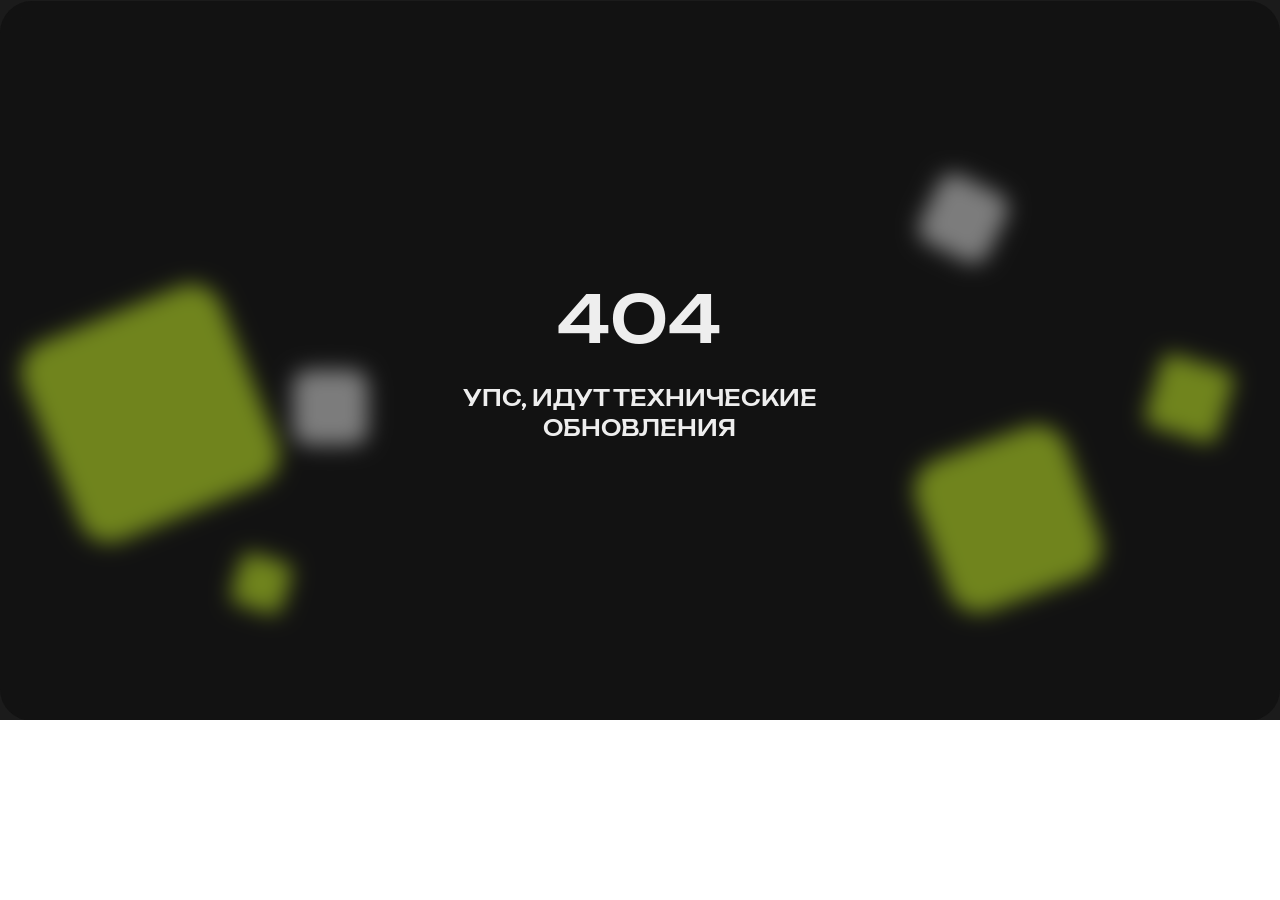
==== aboutcompany/index.html @ 4cb533cb "Publish updated NCG Company website" ====
<!doctype html>
<html lang="ru">
  <head>
    <meta charset="UTF-8" />
    <meta name="viewport" content="width=device-width, initial-scale=1.0" />
    <meta name="format-detection" content="telephone=no" />
    <meta name="yandex-verification" content="025e51262a2c56b7" />
    <link rel="icon" type="image/png" sizes="32x32" href="/tilda/tild6135-3837-4966-a665-633365353031/__.png" media="(prefers-color-scheme: light)" />
    <link rel="icon" type="image/png" sizes="32x32" href="/tilda/tild3134-3330-4931-b636-613962323263/___.png" media="(prefers-color-scheme: dark)" />
    <link rel="apple-touch-icon" type="image/png" href="/tilda/tild6635-6135-4261-b531-366330303634/__.png" />
    <link rel="icon" type="image/png" sizes="192x192" href="/tilda/tild6635-6135-4261-b531-366330303634/__.png" />
    <title>NCG Company — логистика, которую понимают не только сотрудники склада | NCG Company</title>
    <script type="module" crossorigin src="/assets/index-YU-Mo3Uh.js"></script>
    <link rel="stylesheet" crossorigin href="/assets/index-C0Gz4Nph.css">
  </head>
  <body class="t-body">
    <div id="root"></div>
  </body>
</html>
---- assets/index-C0Gz4Nph.css ----
*,:before,:after{box-sizing:content-box}div,span,h1,h2,h3,h4,h5,h6,p,blockquote,pre,a,code,img,b,u,i,center,table,tr,th,td,video{border:0;margin:0;padding:0}sup,sub{font-size:smaller;line-height:0}sup{vertical-align:super}sub{vertical-align:sub}:root{--grid-step:100px;--grid-gutter:20px;--grid-content:1200px;--grid-narrow:800px}@media screen and (width<=1200px){:root{--grid-step:80px;--grid-gutter:10px;--grid-content:960px;--grid-narrow:640px}}@media screen and (width<=960px){:root{--grid-content:640px}}.n-row{margin:0}.n-container,.n-container_8{width:100%;max-width:var(--grid-content);margin-left:auto;margin-right:auto;padding:0}.n-container_8{max-width:var(--grid-narrow)}.n-container_100{width:100%;padding:0}.n-container_flex{display:flex}.n-container:before,.n-container:after,.n-container_8:before,.n-container_8:after,.n-container_100:before,.n-container_100:after{content:" ";width:0;display:table}.n-container:after,.n-container_8:after,.n-container_100:after{clear:both}.n-col{float:left;width:100%;margin-left:var(--grid-gutter);margin-right:var(--grid-gutter);display:inline}.n-col_4,.n-width_4{max-width:calc(4 * var(--grid-step) - 2 * var(--grid-gutter))}.n-col_6,.n-width_6{max-width:calc(6 * var(--grid-step) - 2 * var(--grid-gutter))}.n-col_8{max-width:calc(8 * var(--grid-step) - 2 * var(--grid-gutter))}.n-col_12{max-width:calc(12 * var(--grid-step) - 2 * var(--grid-gutter))}.n-prefix_2{padding-left:calc(2 * var(--grid-step))}.n-width{width:100%}.n-width_100{max-width:100%}@media screen and (width<=960px){.n-container_flex{display:block}.n-col,.n-col_4,.n-col_6,.n-col_8,.n-col_12{float:none;box-sizing:border-box;width:100%;max-width:100%;margin:0;padding-left:20px;padding-right:20px;display:block}}@media screen and (width>=980px){.n-animate[data-animate-style=fadein],.n-animate[data-animate-style=zoomin]{opacity:0;backface-visibility:hidden;transition-property:opacity,transform;transition-duration:1s;transition-timing-function:cubic-bezier(.19,1,.22,1)}.n-title.n-animate{transition-duration:1.2s}.n-descr.n-animate,.n-text.n-animate{transition-duration:.7s}.n-animate[data-animate-style=zoomin]{transform:scale(.9)}.n-animate_started[data-animate-style=fadein],.n-animate_started[data-animate-style=zoomin]{opacity:1;transform:none}.n-animate_started[data-animate-distance],.n-animate_started[data-animate-scale]{transform:none!important}}.animate__animated{animation-duration:var(--animate-duration,1s);animation-fill-mode:both}.animate__fadeIn{animation-name:menu-fade-in}.animate__fadeOut{animation-name:menu-fade-out}@keyframes menu-fade-in{0%{opacity:0}to{opacity:1}}@keyframes menu-fade-out{0%{opacity:1}to{opacity:0}}@media (prefers-reduced-motion:reduce){.animate__animated{transition-duration:1ms!important;animation-duration:1ms!important;animation-iteration-count:1!important}}.n-popup{z-index:10000001;box-sizing:border-box;opacity:0;cursor:pointer;background-color:#0009;outline:none;width:100%;height:100%;padding:0 20px;transition:opacity .3s ease-in-out;display:none;position:fixed;inset:0;overflow-y:auto}.n-popup.n-popup_show{opacity:1}.n-body_popupshowed{height:100vh;min-height:100vh;overflow:hidden}.n-popup__container{z-index:1;cursor:default;background:#fff;width:auto;margin:0 auto;position:absolute;top:50%;left:20px;right:20px;transform:translateY(-30%)scale(.9)}.n-popup__container-animated{transition:transform .3s ease-in-out}.n-popup_show .n-popup__container{transform:translateY(-50%)}.n-popup__container.n-popup__container-static{width:100%;margin:65px auto;position:relative;top:0;left:auto;right:auto;transform:translateY(30%)scale(.9)}.n-popup_show .n-popup__container.n-popup__container-static{transform:translateY(0)}.n-popup__close{z-index:9;cursor:pointer;width:23px;height:23px;transition:opacity .3s ease-in-out;position:fixed;top:20px;right:20px}@media (width>=429px) and (hover){.n-popup__close:hover{opacity:.7}}.n-popup__block-close{width:43px;height:43px;top:10px;right:10px}.n-popup__block-close-button{cursor:pointer;background-color:#0000;border:none;width:23px;padding:10px;font-size:0}.n-submit,.n-input,.n-input__vis-ph,.n-select,.n-input-error,.n-form__errorbox-wrapper,.n-form__errorbox-text,.n-form__errorbox-item,.n-form__successbox{font-family:var(--site-font)}fieldset.n-input-group{border:none;margin:0;padding:0}.n-input{box-sizing:border-box;-webkit-appearance:none;border:0;border-radius:0;outline:none;width:100%;height:60px;margin:0;padding:0 20px;font-size:16px;line-height:1.33}.n-input::-moz-focus-inner{border:0;padding:0}.n-input:invalid{box-shadow:none}.n-input__vis-ph{text-overflow:ellipsis;white-space:nowrap;opacity:.5;pointer-events:none;transform-origin:0;width:calc(100% - 40px);height:17px;font-size:16px;line-height:1;transition:transform .2s linear;position:absolute;top:22px;left:20px;overflow:hidden;transform:translateZ(0)}.n-input:focus~.n-input__vis-ph,.n-input_has-content+.n-input__vis-ph{width:100%;text-overflow:inherit;transform:translateY(-100%)scale(.7)}input[type=number]{-moz-appearance:textfield}input[type=number]::-webkit-inner-spin-button{-webkit-appearance:none;margin:0}input[type=number]::-webkit-outer-spin-button{-webkit-appearance:none;margin:0}.n-select__wrapper{position:relative}.n-select{box-sizing:border-box;width:100%;height:60px;color:initial;cursor:pointer;appearance:none;background:0 0;border:0;border-radius:0;outline:none;padding:0 45px 0 20px;font-size:16px;line-height:1.33}.n-select::-ms-expand{opacity:0;width:0;height:0}.n-select__wrapper:after{content:" ";pointer-events:none;border:5px solid #0000;border-top:6px solid #000;border-bottom-width:0;width:0;height:0;margin:auto;position:absolute;top:0;bottom:0;right:20px}.n-form option{color:#000}.n-radio{z-index:-1;opacity:0;position:absolute}[data-hidden-by-condition=true]{display:none!important}.n-submit{box-sizing:border-box;text-align:center;white-space:nowrap;cursor:pointer;-webkit-appearance:none;background:0 0;border:0;outline:none;height:60px;margin:0;padding-left:60px;padding-right:60px;font-size:16px;font-weight:700}@media screen and (width<=640px){.n-submit{white-space:normal;padding-left:30px;padding-right:30px}}.n-form .n-submit{position:relative}.b396 .n-submit{--button-shadow:none;box-shadow:var(--button-shadow);transition:background-color var(--button-hover-shadow-duration) ease, border-color .3s ease, box-shadow .3s ease;justify-content:center;align-items:center;padding:0 15px;display:flex}.b396 .n-submit:hover{box-shadow:var(--button-hover-shadow,var(--button-shadow))}.b396 .n-submit:not(.n-submit--border-gradient){border:var(--border-size) solid var(--border-color)}.b396 .n-submit:not(.n-submit--border-gradient-hover):hover{border:var(--border-size) solid var(--hover-border-color)}.b396 .n-form:not(.ze-form_horiz) .n-form__inputsbox:not(.n-form__inputsbox_flex){flex-direction:column;display:flex}.b396 .n-submit__content{--button-content-gap:0;justify-content:center;align-items:center;gap:var(--button-content-gap);flex-direction:row;flex:0 auto;min-width:0;display:flex}.b396 .n-submit__text{text-overflow:ellipsis;flex-shrink:1;transition:color .3s;overflow:hidden}.n-btn.n-btn_sending,.n-form .n-submit.n-btn_sending:not(.ze-form__btn-gradient),.b396 .n-btn.n-btn_sending .n-submit__text,.b396 .n-form .n-submit.n-btn_sending:not(.ze-form__btn-gradient) .n-submit__text{color:#0000!important}.n-btn.n-btn_sending:not(.ze-form__btn-gradient):before,.n-form .n-btn_sending:not(.ze-form__btn-gradient):before{content:"";box-sizing:border-box;border:2px solid #ccc;border-top-color:#333;border-radius:50%;width:30px;height:30px;margin-top:-15px;margin-left:-15px;animation:.6s linear infinite submit-spin;position:absolute;top:50%;left:50%}@keyframes submit-spin{to{transform:rotate(1turn)}}.n-input-error{color:red;margin-top:5px;font-size:13px;display:none}.n-form .js-error-control-box .n-input-error{display:block}.n-form .js-error-control-box .n-select,.n-form .js-error-control-box .n-input:not(.n-input-phonemask):not(.n-input-ownanswer):not(.n-input__own-answer){border:1px solid red!important}.n-form .js-error-control-box:has(.n-input-block+.n-input-error) .n-select{border:1px solid red!important}.n-form .js-error-control-box:has(.n-input-block+.n-input-error) .n-input:not(.n-input-phonemask):not(.n-input-ownanswer):not(.n-input__own-answer){border:1px solid red!important}.n-form__errorbox-wrapper{text-align:center;background:#f95d51;margin-bottom:20px;padding:10px}.n-form__errorbox-bottom{display:none}.n-form__errorbox-middle{width:100%}.n-form__errorbox-text{box-sizing:border-box;color:#fff;padding:0 10px 10px;list-style:none}#ncg-records ul.n-form__errorbox-text{margin-bottom:0;padding-left:10px;list-style:none}.n-form__errorbox-item{margin-top:10px;display:none}#ncg-records .n-form__errorbox-text a.n-form__errorbox-item{color:#fff}.n-form__successbox{color:#fff;text-align:center;background:#62c584;margin-bottom:20px;padding:20px}.ze-atom .n-input-error{z-index:2;color:red;background-color:#fff;border-radius:2px;margin-top:5px;padding:8px 10px;position:absolute;left:0;box-shadow:0 1px 20px #0003}.ze-atom .n-input-error:after{content:"";border:6px solid #0000;border-bottom-color:#fff;width:0;height:0;position:absolute;top:-12px;left:15%}.ze-atom .n-form__errorbox-wrapper,.ze-form__errorbox-popup{z-index:10000;text-align:left;background:#f95d51;border-radius:3px;width:auto;min-width:260px;max-width:400px;padding:10px;font-family:Arial,sans-serif;position:fixed;bottom:20px;right:20px;box-shadow:0 0 3px 1px #0003}@media screen and (width<=480px){.ze-atom .n-form__errorbox-wrapper,.ze-form__errorbox-popup{max-width:280px}}.ze-form__errorbox-close{cursor:pointer;width:14px;height:14px;position:absolute;top:8px;right:8px}.ze-form__errorbox-close-line{background:#fff;width:100%;height:1px;margin-top:-1px;position:absolute;top:50%;left:0}.ze-form__errorbox-close-line-left{transform:rotate(45deg)}.ze-form__errorbox-close-line-right{transform:rotate(-45deg)}.n-body_success-popup-showed{height:100vh;min-height:100vh;overflow:hidden}.n-form-success-popup_new.n-form-success-popup{z-index:1000000;cursor:pointer;background-color:#000c;width:100%;height:100%;display:none;position:fixed;top:0;left:0;overflow-y:auto}.n-form-success-popup_new .n-form-success-popup__wrapper{box-sizing:border-box;text-align:center;cursor:default;background-color:#fff;border-radius:10px;flex-direction:column;align-items:center;width:100%;max-width:460px;margin:0 auto;padding:50px 40px;display:flex;position:absolute;top:50%;left:0;right:0;transform:translateY(-50%)}.n-form-success-popup_new .n-form-success-popup__close-icon{cursor:pointer;background-color:#0000;border:none;padding:0;position:absolute;top:14px;right:14px}.n-form-success-popup_new .n-form-success-popup__close-icon svg{display:block}.n-form-success-popup_new .n-form-success-popup__content-icon{width:auto;height:41px;min-height:41px;margin-bottom:15px}.n-form-success-popup_new .n-form-success-popup__title{margin-bottom:10px;font-size:24px;line-height:1.23}.n-form-success-popup_new .n-form-success-popup__text{word-break:break-word;margin-bottom:10px;padding-top:0;font-size:16px;line-height:1.45}.n-form-success-popup_new .n-form-success-popup__title.n-form-success-popup_hidden+.n-form-success-popup__text{font-size:20px}.n-form-success-popup_new .n-form-success-popup__button{box-sizing:border-box;color:#fff;background-color:#000;border:none;border-radius:4px;min-width:130px;margin-top:15px;padding:18px 44px;font-size:16px;font-weight:500;text-decoration:none}.n-form-success-popup_new .n-form-success-popup_hidden{display:none}@media screen and (width<=640px){.n-form-success-popup_new .n-form-success-popup__wrapper{border-radius:20px 20px 0 0;max-width:100%;max-height:80vh;animation:.5s forwards success-slide-up;top:auto;bottom:0;overflow-y:auto;transform:translateY(100%)}.n-form-success-popup_new .n-form-success-popup__title{font-size:22px}}@media screen and (width<=480px){.n-form-success-popup_new .n-form-success-popup__wrapper{padding-left:20px;padding-right:20px}.n-form-success-popup_new .n-form-success-popup__button{width:100%}}@keyframes success-slide-up{0%{transform:translateY(100%)}to{transform:translateY(0)}}.n-form-success-popup_new .n-form-success-popup__wrapper.n-popup__container-static{width:100%;margin:65px auto;position:relative;top:0;left:auto;right:auto;transform:translateY(30%)scale(.9)}.n-form-success-popup_new.n-popup_show .n-form-success-popup__wrapper.n-popup__container-static{transform:translateY(0)}.n-form-success-popup__content-icon-background,.n-form-success-popup__content-icon-check{backface-visibility:hidden;transform-origin:50%;will-change:transform, opacity;opacity:0}.n-form-success-popup__content-icon-background{animation:.106s linear forwards success-fade-in,1.103s cubic-bezier(.445,.05,.55,.95) forwards success-circle-swing;transform:rotate(60deg)scale(.9)}.n-form-success-popup__content-icon-check{stroke-dasharray:1;stroke-dashoffset:1px;animation:51ms linear .437s forwards success-fade-in,.666s cubic-bezier(.39,.575,.565,1) .437s forwards success-tick-draw,.435s cubic-bezier(.445,.05,.55,.95) .437s forwards success-tick-grow;transform:scale(.85)}@keyframes success-fade-in{to{opacity:1}}@keyframes success-circle-swing{0%{transform:rotate(60deg)scale(.9)}46.1%{transform:rotate(-8deg)scale(1.03)}63.46%{transform:rotate(-10deg)scale(1)}to{transform:rotate(0)scale(1)}}@keyframes success-tick-draw{0%{stroke-dashoffset:1px}to{stroke-dashoffset:0}}@keyframes success-tick-grow{to{transform:scale(1)}}.n-contact-method__container{flex-direction:column;gap:8px;display:flex}.n-contact-method__types-container{flex-wrap:wrap;gap:6px;display:flex}.n-contact-method__type{cursor:pointer;border:1px solid #0000;border-radius:4px;position:relative}.n-contact-method__type:has(>.n-radio:checked){border:1px solid #0006}.n-contact-method__type-input{z-index:-1;opacity:0;position:absolute;top:0}.n-contact-method__type-label{font-weight:inherit;cursor:pointer;align-items:center;gap:4px;margin-bottom:0;padding:8px 9px;display:flex}.n-contact-method__type-label:has(+.n-radio:disabled){opacity:.5;cursor:not-allowed}.n-contact-method__hidden{display:none!important}.n-form__inputsbox_inrow .n-contact-method__value-container .n-input-block.n-input-block{width:100%}.n-contact-method__value-container .n-input-block{margin:0!important}.n-input-group_contact_method>.n-input-block{border-radius:0!important;overflow:visible!important}@media screen and (width<=960px){.n-input-block:has(.n-contact-method__types-container){--contact-method-padding-h:20px;margin-bottom:-6px;padding-bottom:6px}.n-contact-method__types-container{scrollbar-width:none;min-width:100%;max-width:100px;-webkit-mask:linear-gradient(to left, transparent 0, #fff var(--contact-method-padding-h), #fff calc(100% - var(--contact-method-padding-h)), transparent 100%);-webkit-mask:linear-gradient(to left, transparent 0, #fff var(--contact-method-padding-h), #fff calc(100% - var(--contact-method-padding-h)), transparent 100%);mask:linear-gradient(to left, transparent 0, #fff var(--contact-method-padding-h), #fff calc(100% - var(--contact-method-padding-h)), transparent 100%);flex-wrap:nowrap;margin-bottom:-8px;padding-bottom:8px;display:inline-flex;overflow-x:auto}:is(.n-contact-method__types-container,.n-input-block:has(.n-contact-method__types-container)){margin-left:calc(var(--contact-method-padding-h) * -1);margin-right:calc(var(--contact-method-padding-h) * -1);padding-left:var(--contact-method-padding-h);padding-right:var(--contact-method-padding-h)}.n-contact-method__type-label{font-size:max(1rem,12px)}}.n-slds,.n-slds__container,.n-slds__items-wrapper{position:relative;overflow:hidden}.n-slds__items-wrapper:before,.n-slds__items-wrapper:after{content:"";clear:both;display:table}#ncg-records ul.n-slds__items-wrapper{margin:0!important;padding:0!important}.n-slds_animated.n-slds_animated-fast,.n-slds_animated.n-slds_animated-none{transition:height .3s ease-in-out,transform .3s ease-in-out}.n-slds_animated.n-slds_animated-slow{transition:height .5s ease-in-out,transform .5s ease-in-out}.n-slds_animated.n-slds_animated-cancel{transition:height .3s ease-in-out,transform}.n-slds__item{float:left;backface-visibility:hidden;overflow:hidden}#ncg-records li.n-slds__item{list-style:none}.n-slds__item-innactive:not(.n-slds__item_active){height:1px;display:block}.n-slds__item-innactive:not(.n-slds__item_active) div{display:none}.n-slds__img{width:100%;display:block}.n-slds__caption__container{margin-top:16px;position:relative}#ncg-records ul.n-slds__arrow_container{margin:0 auto;padding-left:0}.n-slds__arrow_container-outside{box-sizing:border-box;width:100%;margin:0 auto;position:absolute;top:0;left:0;right:0}.n-slds__arrow_wrapper{z-index:9;cursor:pointer;width:1%;list-style:none;transition:height .3s ease-in-out;position:absolute;top:0;bottom:0}.n-slds__arrow_wrapper-left{left:0}.n-slds__arrow_wrapper-right{right:0}.n-slds__nocycle .n-slds__arrow_wrapper-left{display:none}.n-slds__nocycle .n-slds__item:not(.js-feed-post):first-child,.n-slds__nocycle .n-slds__item:not(.js-feed-post):not(.n-slds__item_dummy):last-child{opacity:0!important}.n-slds__arrow{outline-offset:5px;cursor:pointer;background-color:#0000;border:none;padding:0;display:inline-block;position:absolute;top:50%;transform:translateY(-50%)}.n-slds__arrow-left{left:30px}.n-slds__arrow-right{right:30px}.n-slds__arrow_body-left{transform:rotate(180deg)}.n-slds__arrow-withbg{background-color:#eee;border-radius:100px;transition:background-color .2s ease-in-out,border-color .2s ease-in-out}.n-slds__arrow-withbg .n-slds__arrow_body{position:absolute;top:50%;left:50%}.n-slds__arrow-withbg .n-slds__arrow_body-left{transform:translate(-55%,-50%)rotate(180deg)}.n-slds__arrow-withbg .n-slds__arrow_body-right{transform:translate(-45%,-50%)}.n-slds__bullet_wrapper,ul.n-slds__bullet_wrapper{z-index:10;text-align:center;width:100%;padding:16px 0 0;font-size:0;list-style:none;position:relative}#ncg-records ul.n-slds__bullet_wrapper{margin:0!important;padding-left:0!important}.n-slds__container .n-slds__bullet_wrapper{position:absolute;bottom:0;left:0;right:0}.n-slds__container .n-slds__bullet_wrapper,.n-slds__container ul.n-slds__bullet_wrapper{padding-bottom:16px}.n-slds__bullet{cursor:pointer;padding:10px 5px;display:inline-block}.n-slds__bullet_body{box-sizing:border-box;cursor:pointer;background-color:#eee;border:none;border-radius:100px;width:8px;height:8px;padding:0;transition:background-color .2s ease-in-out}@media screen and (width<=960px){.n-width .n-slds__wrapper{padding:0 20px}.n-col_12 .n-slds__witharrows .n-slds__wrapper{padding:0}.n-slds__arrow-left{left:20px}.n-slds__arrow-right{right:20px}}@media screen and (width<=640px){.n-slds__arrow_wrapper{width:45px}.n-slds__arrow-left{left:5px}.n-slds__arrow-right{right:5px}.n-slds__arrow-withbg{width:24px!important;height:24px!important}.n-slds__arrow_body{width:10px!important}.n-slds__arrow-withbg .n-slds__arrow_body{width:6px!important}.n-col .n-slds__witharrows .n-slds__wrapper,.n-col_12 .n-slds__witharrows .n-slds__wrapper{padding:0 15px}.n-width .n-slds__witharrows .n-slds__wrapper{padding:0 35px}.b670 .n-slds__wrapper{padding:0!important}}@media screen and (width<=480px){.n-slds__arrow{outline-offset:3px}}#ncg-records ul.n-feed__container{margin-bottom:0;padding-left:0}.b1004__feed-parts-container{width:100%;max-width:1200px;margin-left:auto;margin-right:auto;padding:0;display:table}.n-feed__grid-col:not(.n-slds__item){margin-top:90px}.b1004 .n-slds__nocycle .n-slds__item:first-child{opacity:0!important}.b1004__container+.n-slds__bullet_wrapper{padding:0!important}.b1004__scroll-icon-wrapper{display:none}.n-feed__post-preloader .n-feed__post-preloader__img,.n-feed__post-preloader .n-feed__post-preloader__text{background-color:#7a7a7a33;border-radius:3px;animation:1.5s ease-out 1.5s infinite feed-flicker}.n-feed__post-preloader:nth-child(2) :is(.n-feed__post-preloader__img,.n-feed__post-preloader__text){animation-delay:1.6s}.n-feed__post-preloader:nth-child(3) :is(.n-feed__post-preloader__img,.n-feed__post-preloader__text){animation-delay:1.7s}.n-feed__post-preloader:nth-child(4) :is(.n-feed__post-preloader__img,.n-feed__post-preloader__text){animation-delay:1.8s}.n-feed__post-preloader:nth-child(5) :is(.n-feed__post-preloader__img,.n-feed__post-preloader__text){animation-delay:1.9s}.n-feed__post-preloader:nth-child(6) :is(.n-feed__post-preloader__img,.n-feed__post-preloader__text){animation-delay:2s}.n-feed__post-preloader_col .n-feed__post-preloader__img{margin-top:25px;padding-bottom:75%}.n-feed__post-preloader .n-feed__post-preloader__text{width:100%;height:20px;margin-top:13px}.n-feed__post-preloader__container_hidden{opacity:0}@keyframes feed-flicker{0%,80%,to{opacity:1}40%{opacity:.3}}.n-feed__error-msg-cont{width:100%}.n-feed__error-msg-cont:before,.n-feed__error-msg-cont:after{content:"";display:table}.n-feed__error-msg-cont:after{clear:both}.n-feed__error-msg-wrapper{box-sizing:border-box;color:#828282b3;text-align:center;border:1px solid #82828280;width:100%;min-height:40vh;padding:40px 40px 50px;display:table}.n-feed__error-msg{vertical-align:middle;display:table-cell}@media screen and (width<=1300px){.b1004 .n-slds__container{width:calc(100% - 80px);margin:0 auto}}@media screen and (width<=1200px){.b1004__feed-parts-container{max-width:960px;padding:0}}@media screen and (width<=960px){.n-feed__container_mobile-grid{font-size:0}.n-feed__grid-col:not(.n-slds__item){margin-top:60px!important}.b1004__container{max-width:unset;width:100%!important}.b1004 .n-slds__container{width:100%}.b1004 .n-slds__wrapper{padding-left:0!important}.b1004 .n-slds{visibility:visible!important}.b1004 .n-slds__nocycle .n-slds__item:first-child{opacity:1!important}.b1004 .n-slds__nocycle .n-slds__item[data-slide-index="0"]{display:none}.b1004 .n-slds__arrow_wrapper{display:none!important}.b1004 .n-slds__main{max-width:100%}.b1004__container_mobile-flex{box-sizing:border-box;-webkit-overflow-scrolling:touch;scrollbar-width:none;max-width:100%;padding-top:2px;display:flex;overflow-x:scroll!important}.b1004__container_mobile-flex::-webkit-scrollbar{display:none}.b1004__container_mobile-flex .n-feed__grid-col{min-width:38%;max-width:38%;margin-bottom:0!important}.b1004__container_mobile-flex .n-feed__grid-col:first-child{margin-left:20px}.b1004__scroll-icon-wrapper{color:#a1a1a1;text-align:right;mix-blend-mode:multiply;padding:0 40px 20px 0;font-size:0;display:block}}@media screen and (width<=640px){.n-feed__container_mobile-grid.n-col{box-sizing:border-box;padding:0 10px}.n-feed__error-msg-cont{box-sizing:border-box;padding:0 20px}.b1004__container_mobile-flex .n-feed__grid-col{min-width:70%;max-width:70%}.b1004__scroll-icon-wrapper{padding:0 20px 10px 0}}@media screen and (width<=480px){.b1004__container_mobile-flex .n-feed__grid-col{box-sizing:content-box;min-width:85%;max-width:85%;margin:0!important}.b1004__container_mobile-flex .n-feed__grid-col:first-child{padding-left:20px;padding-right:5px}.b1004__container_mobile-flex .n-feed__grid-col:last-child{padding-left:5px;padding-right:20px}.b1004__container_mobile-flex .n-feed__grid-col:not(:first-child,:last-child){padding-left:5px;padding-right:5px}.b1004__container_mobile-flex .n-col{width:100%!important}.b1004__container_mobile-flex .n-slds__item{padding-top:10px;padding-bottom:10px;margin-top:-10px!important;margin-bottom:-10px!important}}@font-face{font-family:NCG;src:url(/tilda/tild6430-6665-4936-a265-336638646366/HelveticaNeue-Medium.woff)format("woff");font-weight:300;font-style:normal}@font-face{font-family:NCG;src:url(/tilda/tild3535-6263-4132-a566-613232623339/HelveticaNeue-Roman_.woff)format("woff");font-weight:400;font-style:normal}@font-face{font-family:NCG;src:url(/tilda/tild6534-3135-4534-b231-613134306431/Unbounded-Medium.woff2)format("woff2");font-weight:500;font-style:normal}@font-face{font-family:NCG;src:url(/tilda/tild3339-6632-4131-a130-616165383966/Unbounded-Bold.woff2)format("woff2");font-weight:700;font-style:normal}:root{--site-font:"NCG", Arial, sans-serif;--site-ink:#000;--site-link:#ff8562}body,#ncg-records .r{--n-headline-font:var(--site-font);--n-text-font:var(--site-font)}#ncg-records{-webkit-font-smoothing:antialiased}#ncg-records a,.n-records a{color:var(--site-link);text-decoration:none}#ncg-records a[href^=tel],.n-records a[href^=tel]{color:inherit;text-decoration:none}#ncg-records a,#ncg-records button,#ncg-records .n-radio{outline:none}#ncg-records a:focus-visible,#ncg-records button:focus-visible{outline-offset:4px;outline:auto #2015ff}#ncg-records .n-descr a:focus-visible,#ncg-records .n-sociallinks a:focus-visible{outline-offset:2px}.n-records ol,.n-records ul{margin-top:0;margin-bottom:10px}#ncg-records ol,.n-records ol{padding-left:22px}#ncg-records ul,.n-records ul{padding-left:20px}#ncg-records b,#ncg-records strong{font-weight:700}img:not([src]){visibility:hidden}@media print{html,body{border:none;min-width:1200px;max-width:1200px;margin:0 auto;padding:0}}@media screen and (width<=1024px){a:active,button:active{-webkit-tap-highlight-color:#ffffff1a}}.n-text,.n-descr{font-family:var(--site-font);color:var(--site-ink);font-weight:400}.n-name,.n-title,.n-heading{font-family:var(--site-font);color:var(--site-ink);font-weight:700}.n-text_xs{font-size:15px;line-height:1.55}.n-text_sm,.n-descr_sm{font-size:18px;line-height:1.55}.n-text_md{font-size:20px;line-height:1.55}.n-descr_xs{font-size:16px;line-height:1.55}.n-descr_xl{font-size:24px;line-height:1.5}.n-name_xl{font-size:24px;line-height:1.35}.n-title_xxs{font-size:36px;line-height:1.23}.n-heading_lg{font-size:32px;line-height:1.17}@media screen and (width<=1200px){.n-text_xs,.n-descr_xs{font-size:14px}.n-text_sm,.n-descr_sm{font-size:16px}.n-text_md{font-size:18px}.n-descr_xl,.n-name_xl{font-size:22px}.n-title_xxs{font-size:32px}.n-heading_lg{font-size:30px}}@media screen and (width<=640px){.n-text_xs,.n-descr_xs{font-size:12px;line-height:1.45}.n-text_sm,.n-descr_sm{font-size:14px;line-height:1.45}.n-text_md{font-size:16px;line-height:1.45}.n-descr_xl{font-size:20px;line-height:1.4}.n-name_xl{font-size:20px}.n-title_xxs{font-size:28px}.n-heading_lg{font-size:26px}}.n-align_center{text-align:center}.n-align_left{text-align:left}.n-valign_middle{vertical-align:middle}.n-margin_auto{margin-left:auto;margin-right:auto}.n-btn{box-sizing:border-box;vertical-align:middle;font-family:var(--site-font);text-align:center;white-space:nowrap;cursor:pointer;-webkit-appearance:none;-webkit-user-select:none;user-select:none;background-image:none;border:0;font-weight:700;display:inline-block}.n-btn td{vertical-align:middle}.n-btn_sending{opacity:.5}.n-btnflex,.n-btn.n-btnflex,.n-submit.n-btnflex{box-sizing:border-box;max-width:100%;height:unset;padding:0;padding-top:calc((var(--height,0px) - 1em * var(--line-height,1.4)) / 2 - var(--border-width,0px));padding-bottom:calc((var(--height,0px) - 1em * var(--line-height,1.4)) / 2 - var(--border-width,0px));border:var(--border-width,0) solid transparent;color:inherit;font-family:var(--site-font);font-weight:600;line-height:var(--line-height,1.4);white-space:nowrap;cursor:pointer;-webkit-user-select:none;user-select:none;background-color:#0000;background-image:none;border-radius:0;justify-content:center;align-items:center;gap:1ch;text-decoration:none;display:inline-flex;overflow:hidden}.n-btnflex__text{text-align:center;text-overflow:ellipsis;max-width:100%;white-space:inherit;overflow:hidden}.n-btnflex_sm,.n-btn.n-btnflex_sm,.n-submit.n-btnflex_sm{--height:45px;padding-left:30px;padding-right:30px;font-size:14px}.n-btnflex_md,.n-btn.n-btnflex_md,.n-submit.n-btnflex_md{--height:60px;padding-left:60px;padding-right:60px;font-size:16px}@media screen and (width<=1200px){.n-btnflex_sm,.n-btn.n-btnflex_sm,.n-submit.n-btnflex_sm{padding-left:25px;padding-right:25px}.n-btnflex_md,.n-btn.n-btnflex_md,.n-submit.n-btnflex_md{padding-left:45px;padding-right:45px}}@media screen and (width<=640px){.n-btn,.n-btnflex,.n-btn.n-btnflex,.n-submit.n-btnflex{white-space:normal}.n-btnflex_sm,.n-btn.n-btnflex_sm,.n-submit.n-btnflex_sm{padding-left:20px;padding-right:20px}.n-btnflex_md,.n-btn.n-btnflex_md,.n-submit.n-btnflex_md{padding-left:30px;padding-right:30px}}@media screen and (width<=480px){.n-btnflex_sm,.n-btn.n-btnflex_sm,.n-submit.n-btnflex_sm{--height:50px}}.n-rec_pt_0{padding-top:0}.n-rec_pt_30{padding-top:30px}.n-rec_pt_60{padding-top:60px}.n-rec_pt_105{padding-top:105px}.n-rec_pt_120{padding-top:120px}.n-rec_pt_135{padding-top:135px}.n-rec_pb_0{padding-bottom:0}.n-rec_pb_15{padding-bottom:15px}.n-rec_pb_30{padding-bottom:30px}.n-rec_pb_60{padding-bottom:60px}.n-rec_pb_120{padding-bottom:120px}.n-rec_pb_135{padding-bottom:135px}@media screen and (width<=480px){.n-rec_pt_105{padding-top:90px}.n-rec_pt_120,.n-rec_pt_135{padding-top:90px!important}.n-rec_pb_120,.n-rec_pb_135{padding-bottom:90px!important}}@media screen and (width<=980px){.n-screenmin-980px{display:none}}@media screen and (width>=981px){.n-screenmax-980px{display:none}}.b396{-webkit-text-size-adjust:100%}.b396__artboard{width:100%;height:100vh;position:relative;overflow:hidden}.b396__artboard.rendering .ze-elem{visibility:hidden}.b396__artboard.rendered .ze-elem{visibility:visible}.b396__carrier,.b396__filter{width:100%;height:100vh;position:absolute;top:0;left:0}.b396__carrier{z-index:0}.b396__filter{z-index:1}.b396__elem{box-sizing:border-box;display:table;position:absolute}.b396 .ze-atom{vertical-align:middle;-webkit-text-size-adjust:100%;-moz-text-size-adjust:100%;text-size-adjust:100%;width:100%;display:table-cell}.b396 .ze-atom ul,.b396 .ze-atom ol{margin-bottom:0}.b396 a.ze-atom{text-decoration:none}.b396 .ze-atom__img{width:100%;display:block}.b396 .ze-atom__pin{border-style:solid;border-radius:1000px}.b396 .ze-atom__tip,.b396 .ze-atom__pin:hover .ze-atom__tip{box-sizing:border-box;width:300px;max-width:90vw;padding:15px;display:none;position:absolute}.b396 .ze-atom__tip[data-tip-pos=top],.b396 .ze-atom__tip[data-tip-pos=bottom]{left:50%;transform:translate(-50%)}.b396 .ze-atom__tip[data-tip-pos=top]{margin-bottom:15px;bottom:100%}.b396 .ze-atom__tip[data-tip-pos=bottom]{margin-top:15px;top:100%}.b396 .ze-atom__tip[data-tip-pos=left],.b396 .ze-atom__tip[data-tip-pos=right]{top:50%;transform:translateY(-50%)}.b396 .ze-atom__tip[data-tip-pos=left]{margin-right:15px;right:100%}.b396 .ze-atom__tip[data-tip-pos=right]{margin-left:15px;left:100%}.b396 .ze-elem[data-elem-type=button]{display:block}.b396 .ze-elem[data-elem-type=button] .ze-atom{box-sizing:border-box;flex-direction:row;justify-content:center;align-items:center;width:100%;height:100%;display:flex;overflow:hidden}.b396 .ze-elem[data-elem-type=button] .ze-atom:after{content:"";z-index:-1;opacity:0;pointer-events:none;width:100%;height:100%;display:block;position:absolute;top:0;left:0}.b396 .ze-atom__button-content{flex-direction:row;flex:0 auto;justify-content:center;align-items:center;min-width:0;display:flex}.b396 .ze-atom__button-text{text-overflow:ellipsis;flex:1 1 0}.b396 .ze-atom__button-border{z-index:1;border-radius:inherit;transition-duration:inherit;transition-timing-function:inherit;pointer-events:none;position:absolute;inset:0}.b396 .ze-atom__button-border:before,.b396 .ze-atom__button-border:after{content:"";z-index:1;border-radius:inherit;backface-visibility:hidden;position:absolute;inset:0}.b396 .ze-atom__button-border:after{opacity:0;transition-property:opacity;transition-duration:inherit;transition-timing-function:inherit}.record[off=y] .b450{display:none}.b450__body_menushowed{height:calc(100vh / var(--n-zoom,1));min-height:calc(100vh / var(--n-zoom,1));overflow:hidden}.b450{z-index:9999;background-color:#111;width:100%;max-width:300px;transition:transform .3s ease-in-out;position:fixed;top:0;bottom:0;right:0;overflow:hidden;transform:translate(100%)}.b450.b450__overflowed{overflow-y:scroll}.b450__menu_show.b450{z-index:999999;transform:translate(0)}.b450__overlay{z-index:-1;opacity:0;transition:opacity .3s ease-in-out;display:none;position:fixed;inset:0}.b450__menu_show.b450__overlay{z-index:99999;opacity:1;display:block}.b450__overlay_bg{opacity:.6;background-color:#000;position:absolute;inset:0}.b450__container{box-sizing:border-box;flex-direction:column;height:auto;min-height:100%;padding:48px 40px 38px;display:flex;position:relative}@media screen and (width<=640px){.b450__container{padding:42px 25px 25px}}.b450__rightside{margin-top:auto;position:relative}.b450__list{margin:0;list-style-type:none;padding:0!important}.b450__list_item{clear:both;color:var(--site-ink);font-family:var(--site-font);margin:0;font-size:16px;display:block}.b450__list_item a,#ncg-records .b450__list_item a{color:var(--site-ink);text-decoration:none}.b450__list_item a{margin-bottom:15px;display:inline-block}.b450__list_item:last-child a{display:inline-block;margin-bottom:0!important}.b450__list_item .n-active{opacity:.7}.b450 .n-sociallinks a,.b450__right_social_links{margin-top:24px}#ncg-records .b450 ul.n-sociallinks__wrapper{margin-bottom:0;padding-left:0;list-style:none}.b450 .n-sociallinks__item{vertical-align:top;margin-top:2px;margin-right:4px;display:inline-block}.b450 .n-sociallinks__item:last-child{margin-right:0}.b450__right_descr{color:#fff;font-family:var(--site-font);margin-top:25px;font-size:13px}.b450__right_buttons{margin-top:15px}.b450__right_buttons_but{margin-top:10px;display:inline-block}.b450__container.n-align_left .b450__right_buttons_but_two_left{margin-right:5px}.b450__container.n-align_left .b450__right_buttons_but_two_right{margin-left:0}.b450__container.n-align_center .b450__right_buttons_but_two_left{margin-right:2.5px}.b450__container.n-align_center .b450__right_buttons_but_two_right{margin-left:2.5px}.b450__right_buttons_but .n-btnflex_md{padding-left:40px;padding-right:40px}.b450__right_buttons_but .n-btnflex_sm{padding-left:24px;padding-right:24px}.b450__close{z-index:999999;cursor:pointer;background-color:#111;width:40px;height:40px;position:absolute;top:5px;right:5px}.b450__close-button{border:none;justify-content:center;align-items:center;padding:0;display:flex}.b450__close_icon{z-index:999;color:#fff;width:24px;height:20px;margin-top:11px;margin-left:8px;transform:rotate(0)}.b450__close-button .b450__close_icon{margin:0}.b450__close_icon span{opacity:1;background-color:currentColor;width:100%;height:2px;display:block;position:absolute;left:0;transform:rotate(0)}.b450__close_icon span:first-child{top:0}.b450__close_icon span:nth-child(2),.b450__close_icon span:nth-child(3){top:8px}.b450__close_icon span:nth-child(4){top:16px}.b450_opened .b450__close_icon span:first-child,.b450_opened .b450__close_icon span:nth-child(4){width:0%;top:8px;left:50%}.b450_opened .b450__close_icon span:nth-child(2){transform:rotate(45deg)}.b450_opened .b450__close_icon span:nth-child(3){transform:rotate(-45deg)}.b450__burger_container{cursor:pointer;justify-content:center;align-items:center;width:58px;height:58px;transition:opacity .2s ease-in-out;display:flex;position:relative}.b702__body_popupshowed{-webkit-overflow-scrolling:touch!important}.b702 .b702__wrapper{padding:40px 45px}.b702 .b702__title{margin-bottom:11px}.b702 .b702__text-wrapper{margin-bottom:24px}.b702 .b702__form-bottom-text{margin-top:20px}.b702 .n-form__inputsbox{max-height:20000px;transition:max-height .3s cubic-bezier(.19,1,.22,1)}.b702 .n-form__inputsbox_vertical-form+.n-form__errorbox-bottom{display:none}.b702 .n-form__inputsbox_vertical-form .n-form__errorbox-middle{display:block}.b702 .n-form__inputsbox_vertical-form .n-input-group{margin-bottom:25px}.b702 .n-form__errorbox-item{word-break:normal;overflow-wrap:anywhere}.b702 .n-input{-webkit-appearance:none;background-color:#0000}.b702 .n-input::-ms-clear{width:0;height:0}.b702 .n-input-block textarea{background-color:#0000;padding-top:17px}.b702 .n-form__submit{text-align:center;vertical-align:middle;height:100%;display:block}.b702 .n-form__inputsbox_vertical-form .n-form__submit{margin-top:25px}.b702 .n-form__inputsbox_vertical-form:not(.n-form__screen) .n-form__submit,.b702 .n-form__inputsbox_vertical-form:not(.n-form__screen) .n-submit{width:100%}.b702 .n-submit{transform:translateZ(0)}@media screen and (width<=960px){.n-input-block:has(.n-contact-method__types-container){--contact-method-padding-h:45px}.b702 .n-input-group{margin-bottom:25px}.b702 .n-input-group,.b702 .n-input-block{width:100%;display:block}.b702 .n-form__submit{margin-top:0}.b702 .n-form__submit,.b702 .n-submit{width:100%}}@media screen and (width<=640px){.b702 .b702__wrapper{padding:20px}.b702 .b702__title{margin-bottom:6px}.b702 .b702__text-wrapper{margin-bottom:14px}.n-input-block:has(.n-contact-method__types-container){--contact-method-padding-h:20px}.b702 .n-input-group{margin-bottom:20px}.b702 .n-input-block textarea{padding-top:12px}.b702 .n-submit{--height:50px;font-size:16px}.b702 .n-input,.b702 .n-select{height:50px;font-size:16px}.b702 .n-input{padding:0 14px}.b702 .n-input__vis-ph{top:17px}}@media screen and (width<=560px){.b702 .n-popup{padding:0}.b702 .n-popup_show .n-popup__container{box-sizing:border-box;max-width:100%;min-height:100vh;margin:0;padding-top:50px;position:relative;inset:0;transform:translateY(0)}.b702 .n-popup__block-close{z-index:2;background:#000;justify-content:flex-end;align-items:center;width:100%;height:50px;display:flex;position:fixed;top:0;left:0;right:0}.b702 .n-popup__block-close-button{vertical-align:middle;text-align:right;width:16px;margin-right:10px;padding:10px;font-size:0;display:table-cell}.b702 .n-popup__close-icon{width:16px;height:16px}}.b945 .n-popup{cursor:auto;background-color:#fff;width:420px;max-width:calc(100% - 40px);height:auto;top:auto;left:auto}.b945 .n-popup__block-close{width:24px;height:24px;position:absolute;top:8px;right:6px}.b945 .n-popup__block-close-button{width:12px;height:12px;padding:6px}.b945 .n-popup__close-icon{width:12px;height:12px}.b945__container{padding:30px 10px;display:flex}.b945__content{flex-grow:1}.b945__title{margin-bottom:11px}.b945__descr{margin-bottom:24px}.b945 .n-input::-ms-clear{width:0;height:0}.b945 .n-form__inputsbox_vertical-form+.n-form__errorbox-bottom{display:none}.b945 .n-form__inputsbox_vertical-form .n-form__errorbox-middle{display:block}.b945 .n-form__inputsbox_vertical-form .n-input-group{margin-bottom:12px}.b945 .n-form__inputsbox_vertical-form .n-form__submit{margin-top:12px}.b945 .n-form__inputsbox_vertical-form:not(.n-form__screen) .n-form__submit,.b945 .n-form__inputsbox_vertical-form:not(.n-form__screen) .n-submit{width:100%}@media screen and (width<=960px){.b945 .n-input-group{margin-bottom:12px}.b945 .n-input-group,.b945 .n-input-block{width:100%;display:block}.b945 .n-form__submit{margin-top:0}.b945 .n-form__submit,.b945 .n-submit{width:100%}}@media screen and (width<=640px){.b945__container{flex-direction:column}.b945 .n-popup{max-width:100%;max-height:100%;overflow-y:scroll;width:100%!important;bottom:0!important;left:0!important;right:0!important}.b945__title{margin-bottom:6px}.b945__descr{margin-bottom:14px}}.b390__wrapper{padding:40px 45px}.b390__img{width:100%;display:block}.b390__descr{margin-top:17px}.b390__btn-wrapper{flex-wrap:wrap;justify-content:center;align-items:center;gap:10px;margin-top:16px;display:flex}@media screen and (width<=960px){.b390__wrapper{padding:30px}}@media screen and (width<=640px){.b390__wrapper{padding:20px}.b390__descr{margin-top:8px}}.b1093 .n-popup{z-index:10000001;background-color:#0000;padding:0;transition:none}.b1093 .n-popup.n-popup-disabled-bg{pointer-events:none}.b1093 .n-popup.n-popup-disabled-bg .n-popup__close,.b1093 .n-popup.n-popup_show .b396__artboard_pointer-events-auto,.b1093 .n-popup.n-popup_show .r:not([data-record-type="396"],[data-record-type="121"],[data-parenttplid="396"],[data-parenttplid="121"]),.b1093 .n-popup.n-popup_show .ze-elem{pointer-events:auto}.b1093 .n-popup__bg{z-index:99998;opacity:0;pointer-events:none;width:100%;height:100%;display:none;position:fixed;top:0;left:0}.b1093 .n-popup__bg.n-popup__bg-active{opacity:1;display:block}.b1093 .n-popup.n-popup-transition+.n-popup__bg{transition-property:opacity;transition-duration:.3s}.b1093 .n-popup__container{pointer-events:none;background-color:#0000;left:0;right:0}.b1093 .n-popup-transition{opacity:1}.b1093 .n-popup-transition:not(.n-popup_show){pointer-events:none}.b1093 .n-popup-anim-fadein .n-popup__container,.b1093 .n-popup-fadeout:not(.n-popup_show) .n-popup__container{opacity:0;transition-property:opacity;transition-duration:.3s;transform:none}.b1093 .n-popup-anim-fadein .n-valign_middle.n-popup__container:not(.n-popup__container-static){transform:translateY(-50%)}.b1093 .n-popup-transition.n-popup_show.n-popup-anim-fadein .n-popup__container{opacity:1}.b1093 .n-popup-transition.n-popup-fadeout .n-popup__container{transition-property:opacity}.b1093 .js-send-form-success .n-form__inputsbox{display:none}.b004{padding-top:8px;padding-bottom:6px;position:relative}.b004 table{border-collapse:collapse;width:100%;font-size:1em}.b004 table td,.b004 table th{vertical-align:top;border:1px solid #ddd;padding:5px}.b004 table thead td,.b004 table th{border-bottom-color:#888;font-weight:700}@media screen and (width<=640px){.b004 h1{font-size:28px;line-height:35px}}.b107{text-align:center}.b107__width{vertical-align:middle}.b107__title{padding-top:28px;padding-bottom:28px;font-size:14px;line-height:28px}@media screen and (width<=480px){.b107__mobpadding{box-sizing:border-box;padding-left:20px;padding-right:20px}}.b667__container_indent{box-sizing:border-box;padding:0 40px}.b667__row{box-sizing:border-box;font-size:0}.n-container .b667__row{padding-left:20px;padding-right:20px}.b667__container_indent .b667__row{padding-left:0!important;padding-right:0!important}.b667__row_indent-10px{padding:0 10px 10px}.b667__row_indent-10px:first-child{padding-top:10px}.b667_no-bottom-indent .b667__row:last-child{padding-bottom:0!important}.b667__tile{box-sizing:border-box;vertical-align:middle;width:50%;display:inline-block}.b667__row_indent-10px .b667__tile_left{padding-right:5px}.b667__row_indent-10px .b667__tile_right{padding-left:5px}.b667__bgimg_3-4{padding-bottom:133%}@media screen and (width<=1200px){.n-container .b667__row{padding-left:10px;padding-right:10px}}@media screen and (width<=960px){.b667__container_indent,.n-container .b667__row{padding-left:20px;padding-right:20px}}.b635__textholder{display:none}.typed-cursor{opacity:1;animation:.7s infinite typed-blink;display:inline-block}@keyframes typed-blink{50%{opacity:0}}.n-input-phonemask__wrap{display:flex;position:relative}.n-input_pvis.n-input-phonemask__wrap{padding-top:0;padding-bottom:0}.n-input .n-input-phonemask,.n-input-phonemask{background-color:#0000;height:auto;padding:0}.n-input-group.js-error-control-box .n-input-phonemask{border:0!important}.n-input-phonemask__select{cursor:pointer;flex-shrink:0;align-items:center;margin-left:0;margin-right:5px;font-size:16px;display:flex}.n-input-phonemask__select-triangle{border:4px solid #0000;border-top:5px solid #9a9a9a;border-bottom-width:0;margin-left:6px;position:relative}.n-input-phonemask__select-code{white-space:nowrap}.n-input-phonemask__select-code,.n-input-phonemask__options-code{margin-left:10px}.n-input-phonemask__select-flag,.n-input-phonemask__options-flag{background-color:#c5c5c5;background-position:50%;background-repeat:no-repeat;background-size:cover;width:18px;min-width:18px;height:13px;display:inline-block;box-shadow:0 0 5px #0000004d}.n-input-phonemask__options-flag{margin-left:8px}.n-input-phonemask__options-wrap{z-index:99999999;background-color:#fff;border:1px solid #eee;border-radius:7px;min-width:410px;max-height:200px;padding-top:5px;padding-bottom:5px;display:none;position:fixed;overflow-y:scroll;box-shadow:0 0 1px #0000001a}.n-input-phonemask__options-wrap.n-input-phonemask__options-wrap_open{display:block}.n-input-phonemask__options-wrap::-webkit-scrollbar{width:8px;height:15px}.n-input-phonemask__options-wrap::-webkit-scrollbar-thumb{background:#c2c9d2;border-radius:7px}@media screen and (width<=640px){.n-input-phonemask__options-wrap{min-width:auto}}.n-input-phonemask__options-item{cursor:pointer;justify-content:space-between;align-items:center;padding:8px 10px;font-family:sans-serif;font-size:14px;display:flex;color:#000!important}.n-input-phonemask__options-item:hover,.n-input-phonemask__options-item.n-input-phonemask__options-item_chosen{background-color:#eee}.n-input-phonemask__options-right{align-items:center;display:flex}.ncg-home{--home-bg:#1b1b1b;--home-dark:#0a0a0a;--home-paper:#f1f1f1;--home-accent:#d6ff30;background:var(--home-bg);color:var(--home-paper);font-family:var(--site-font);font-size:18px;font-weight:400;line-height:1.5}.ncg-home .home-container{box-sizing:border-box;width:min(100% - 40px,1160px);margin-inline:auto}.ncg-home .home-main{display:block}.ncg-home :where(.home-main,.home-footer,.home-dialog,.home-calculation) :where(h1,h2,h3,p,blockquote,dl,dd){margin:0}.ncg-home :is(.home-main,.home-footer,.home-dialog) :is(h1,h2,h3){font-family:var(--site-font);text-transform:uppercase;text-wrap:balance;font-weight:500}.ncg-home .home-main h1{font-size:30px;line-height:1.5}.ncg-home :is(.home-main,.home-footer,.home-dialog) h2{font-size:23px;line-height:1.3}.ncg-home :is(.home-main,.home-footer,.home-dialog) h3{font-size:16px;line-height:1.35}.ncg-home .home-section{padding-block:90px}.ncg-home .home-section__layout{grid-template-columns:minmax(180px,380px) minmax(0,1fr);align-items:start;gap:20px;display:grid}.ncg-home .home-section__body{min-width:0}.ncg-home .home-section__body>*+*{margin-top:26px}.ncg-home .home-section__body>h2+.home-lead{margin-top:20px}.ncg-home .home-label{box-sizing:border-box;background:var(--home-accent);width:180px;min-height:30px;color:var(--home-bg);border-radius:30px;justify-content:center;align-items:center;font-size:16px;line-height:1.15;display:flex}.ncg-home .home-lead{max-width:760px}.ncg-home .home-note{color:#c5c5c5;font-size:14px;line-height:1.55}#ncg-records .home-button{box-sizing:border-box;background:var(--home-accent);max-width:100%;min-height:55px;color:var(--home-bg);font:700 16px/1.4 var(--site-font);text-align:center;text-transform:uppercase;cursor:pointer;border:0;border-radius:10px;justify-content:center;align-items:center;padding:14px 26px;text-decoration:none;transition:background-color .2s,color .2s;display:inline-flex}#ncg-records .home-button--center{width:fit-content;margin:36px auto 0;display:flex}@media (hover:hover){#ncg-records .home-button:hover{background:var(--home-paper)}#ncg-records .home-card__action:hover .home-arrow,#ncg-records .home-faq>a:hover .home-arrow{transform:rotate(45deg)}}.ncg-home .home-hero{box-sizing:border-box;text-align:center;background:linear-gradient(#0000009e,#000000bf),url(/tilda/tild6162-3238-4464-a230-356363316336/a-truck-near-a-wareh.jpg) 50%/cover;min-height:775px;padding:140px 0 64px}.ncg-home .home-hero__content{max-width:1000px}.ncg-home .home-hero__eyebrow{color:var(--home-accent);margin-bottom:22px;font-size:16px}.ncg-home .home-hero__lead{max-width:790px;margin:26px auto 0;font-size:20px;line-height:1.5}.ncg-home .home-hero__offer{max-width:740px;margin:22px auto 0}.ncg-home .home-hero .home-button{width:580px;margin-top:30px}.ncg-home .home-hero__terms{max-width:720px;margin:18px auto 0}#ncg-records .home-hero__benefits{grid-template-columns:repeat(4,minmax(0,1fr));gap:22px;margin:42px 0 0;padding:0;font-size:14px;line-height:1.4;list-style:none;display:grid}.ncg-home .home-grid{grid-template-columns:repeat(2,minmax(0,1fr));gap:16px;display:grid}.ncg-home .home-grid--three{grid-template-columns:repeat(3,minmax(0,1fr))}.ncg-home .home-card{box-sizing:border-box;background:var(--home-paper);min-width:0;color:var(--home-dark);border-radius:10px;flex-direction:column;align-items:start;padding:30px;display:flex}.ncg-home .home-card>p{margin-top:24px}.ncg-home .home-card--dark{background:var(--home-dark);color:var(--home-paper)}.ncg-home .home-card--wide{grid-column:1/-1}#ncg-records .home-card__action{box-sizing:border-box;width:100%;color:var(--home-paper);justify-content:space-between;align-items:center;gap:16px;margin-top:auto;padding-top:26px;font-size:16px;display:flex}.ncg-home .home-arrow{background:var(--home-accent);width:42px;height:42px;color:var(--home-bg);border-radius:7px;flex:0 0 42px;justify-content:center;align-items:center;font:30px/1 Arial,sans-serif;transition:transform .2s;display:inline-flex}.ncg-home .home-reviews{background:linear-gradient(#000000e0,#000000e0),url(/tilda/tild6262-6561-4134-b637-383630353266/SD4A6621_resized.jpeg) 50%/cover}.ncg-home .home-centered-heading{text-align:center;max-width:880px;margin:0 auto 44px}.ncg-home .home-centered-heading .home-lead{margin:22px auto 0}#ncg-records .home-review{color:var(--home-bg);font-size:14px;line-height:1.55}.ncg-home .home-review__author{align-items:center;gap:14px;margin-bottom:24px;display:flex}.ncg-home .home-review__author img{flex-shrink:0}.ncg-home .home-review__name{font:700 16px/1.4 Arial,sans-serif;display:block}.ncg-home .home-review__role{color:#666;display:block}.ncg-home .home-review__source{text-underline-offset:3px;margin-top:auto;padding-top:24px;text-decoration:underline}.ncg-home .home-stats{grid-template-columns:repeat(2,minmax(0,1fr));gap:38px 30px;padding:40px;display:grid}.ncg-home .home-stats dt{font-size:clamp(24px,2.8vw,38px);font-weight:500;line-height:1.3}.ncg-home .home-stats__unit{margin-top:6px;font-size:18px;font-weight:400;display:block}.ncg-home .home-stats dd{margin-top:16px;font-size:18px;line-height:1.35}#ncg-records .home-steps{counter-reset:home-step;padding:0;list-style:none}.ncg-home .home-steps>li{counter-increment:home-step}.ncg-home .home-steps h3:before{content:counter(home-step, decimal-leading-zero) ". "}.ncg-home .home-storage-example>p{font-size:16px}.ncg-home .home-accent{color:var(--home-accent)}.ncg-home .home-case__image{aspect-ratio:339/265;object-fit:cover;border-radius:8px;width:100%;height:auto;margin-bottom:26px;display:block}.ncg-home .home-case__result{aspect-ratio:339/265;background:var(--home-dark);color:var(--home-accent);border-radius:8px;flex-direction:column;justify-content:center;align-self:stretch;align-items:center;margin-bottom:26px;font-size:48px;font-weight:500;display:flex}.ncg-home .home-case__result span{color:var(--home-paper);margin-top:12px;font-size:14px;font-weight:400}#ncg-records .home-text-link{color:var(--home-dark);text-underline-offset:4px;margin-top:auto;padding-top:26px;text-decoration:underline}.ncg-home .home-cases+.home-note{margin-top:24px}.ncg-home .home-price-table{background:var(--home-paper);color:var(--home-dark);border-radius:10px;overflow:hidden}.ncg-home .home-price-table table{border-collapse:collapse;table-layout:fixed;width:100%;font-size:18px;line-height:1.4}.ncg-home .home-price-table :is(th,td){text-align:left;vertical-align:middle;padding:17px 20px;font-weight:400}.ncg-home .home-price-table thead{background:var(--home-dark);color:var(--home-paper)}.ncg-home .home-price-table tbody tr+tr{border-top:1px solid #d2d2d2}.ncg-home .home-price-table__featured{background:var(--home-accent)}#ncg-records .home-faq>a{background:var(--home-dark);color:var(--home-paper);text-transform:uppercase;border-radius:10px;justify-content:space-between;align-items:center;gap:20px;padding:22px 25px;font-size:16px;font-weight:500;line-height:1.4;display:flex}.ncg-home .home-faq>a+a{margin-top:12px}.ncg-home .home-footer{background:var(--home-dark);border-radius:30px 30px 0 0;padding:60px 0 28px}.ncg-home .home-footer__grid{grid-template-columns:minmax(0,641px) minmax(0,1fr);align-items:start;gap:clamp(40px,10vw,180px);display:grid}.ncg-home .home-footer__form{border:1px solid #a3a3a3;border-radius:15px;padding:30px}.ncg-home .home-footer__form>p{margin-top:20px}.ncg-home .home-footer__contacts{font-size:16px}.ncg-home .home-footer__contacts>p{margin-bottom:12px}.ncg-home .home-footer__contacts address{margin-bottom:32px;font-style:normal}#ncg-records .home-footer__contacts>a{width:fit-content;color:var(--home-paper);margin-top:14px;display:block}#ncg-records .home-footer__contacts .home-footer__phone{font-size:20px}.ncg-home .home-footer__contacts .home-footer__max{margin-top:14px}.ncg-home .home-footer__legal{flex-wrap:wrap;justify-content:space-between;gap:20px 30px;margin-top:65px;font-size:12px;line-height:1.5;display:flex}#ncg-records .home-footer__legal a{color:var(--home-paper)}.ncg-home .home-form{text-align:left;grid-template-columns:repeat(2,minmax(0,1fr));gap:18px 16px;margin-top:28px;display:grid}.ncg-home .home-form .n-input-group{min-width:0;margin:0;padding:0}.ncg-home .home-form label{margin-bottom:7px;font-size:14px;display:block}.ncg-home .home-form label>span{font-size:12px}.ncg-home .home-form :is(.n-input,.n-select){box-sizing:border-box;width:100%;min-width:0;height:50px;color:inherit;font:400 16px/1.4 var(--site-font);background:0 0;border:1px solid #999;border-radius:7px;margin:0;padding:10px 14px}.ncg-home .home-form .n-input-phonemask__wrap{padding:0}.ncg-home .home-form .n-input-phonemask{background:0 0;border:0}.ncg-home .home-form .n-select{appearance:auto;padding-right:28px}.ncg-home .home-form .n-select option{color:var(--home-bg);background:var(--home-paper)}.ncg-home .home-form .n-input::placeholder{color:#aaa;opacity:1}.ncg-home .home-form .n-input-error{color:#ff8562}.ncg-home .home-form :is(input,select):focus-visible{outline:2px solid var(--home-accent);outline-offset:3px}.ncg-home .home-form__full{grid-column:1/-1}.ncg-home .home-form .home-button{width:100%}#ncg-records .home-form .home-note a{color:inherit;text-underline-offset:3px;text-decoration:underline}.ncg-home .home-form__honeypot{clip-path:inset(50%);width:1px;height:1px;position:absolute;overflow:hidden}.ncg-home .home-calculation{background:var(--home-paper);color:var(--home-bg)}.ncg-home .home-calculation .b702__title{text-transform:uppercase;font-size:23px;font-weight:500;line-height:1.4}.ncg-home .home-calculation .home-note{color:#555}.ncg-home .home-calculation .n-input::placeholder{color:#666}.ncg-home .home-calculation .home-form :is(input,select):focus-visible{outline-color:#1b1b1b}.ncg-home .home-calculation .n-input-error{color:#bc2222}.home-dialog-open{overflow:hidden}.ncg-home .home-dialog{box-sizing:border-box;background:var(--home-paper);width:min(740px,100% - 32px);max-height:calc(100dvh - 40px);color:var(--home-dark);font:400 18px/1.55 var(--site-font);border:0;border-radius:10px;padding:0}.ncg-home .home-dialog::backdrop{-webkit-backdrop-filter:blur(4px);backdrop-filter:blur(4px);background:#1b1b1bcc}.ncg-home .home-dialog__content{padding:58px 40px 40px;position:relative}.ncg-home .home-dialog__content>*+*{margin-top:24px}.ncg-home .home-dialog .home-note{color:#555}.ncg-home .home-dialog__close{width:44px;height:44px;color:inherit;cursor:pointer;background:0 0;border:0;padding:0;font:36px/1 Arial,sans-serif;position:absolute;top:8px;right:10px}.ncg-home .home-visually-hidden{clip-path:inset(50%);white-space:nowrap;width:1px;height:1px;position:absolute;overflow:hidden}@media (width<=1199px){.ncg-home .home-section__layout{grid-template-columns:220px minmax(0,1fr);gap:30px}.ncg-home .home-section{padding-block:70px}.ncg-home .home-card{padding:25px}.ncg-home .home-stats{padding:30px}}@media (width<=959px){.ncg-home .home-section__layout{grid-template-columns:1fr;gap:28px}.ncg-home .home-container{max-width:760px}.ncg-home .home-grid--three{grid-template-columns:1fr}.ncg-home .home-reviews .home-grid{grid-template-columns:repeat(3,minmax(0,1fr));gap:12px}.ncg-home .home-review{padding:20px 16px}.ncg-home .home-review__author{align-items:start;gap:8px}.ncg-home .home-review__author img{width:32px;height:32px}.ncg-home .home-review__name{font-size:14px}.ncg-home .home-cases{grid-template-columns:repeat(3,minmax(0,1fr))}.ncg-home .home-cases .home-card{padding:18px}.ncg-home .home-cases .home-card>p{font-size:16px}.ncg-home .home-case__result{font-size:32px}.ncg-home .home-case__result span{text-align:center;font-size:12px}.ncg-home .home-footer__grid{grid-template-columns:minmax(0,1fr) 220px;gap:40px}.ncg-home .home-form{grid-template-columns:1fr}#ncg-records .home-hero__benefits{grid-template-columns:repeat(2,minmax(0,1fr))}}@media (width<=639px){.ncg-home{font-size:16px}.ncg-home .home-container{width:calc(100% - 30px)}.ncg-home .home-section{padding-block:48px}.ncg-home .home-main h1{font-size:24px;line-height:1.45}.ncg-home .home-main h1 br{display:none}.ncg-home :is(.home-main,.home-footer,.home-dialog) h2{font-size:20px;line-height:1.4}.ncg-home :is(.home-main,.home-footer,.home-dialog) h3{font-size:15px;line-height:1.45}.ncg-home .home-hero{min-height:0;padding:115px 0 45px}.ncg-home .home-hero__eyebrow{font-size:14px}.ncg-home .home-hero__lead{font-size:17px}#ncg-records .home-hero__benefits{grid-template-columns:repeat(2,minmax(0,1fr));gap:22px 14px;margin-top:32px}.ncg-home .home-label{width:160px;min-height:28px;font-size:14px}.ncg-home .home-grid,.ncg-home .home-reviews .home-grid,.ncg-home .home-cases{grid-template-columns:1fr;gap:14px}.ncg-home .home-card,.ncg-home .home-cases .home-card{padding:25px}.ncg-home .home-review__author img{width:44px;height:44px}.ncg-home .home-review__author{gap:14px}.ncg-home .home-stats{grid-template-columns:1fr 1fr;gap:30px 20px}.ncg-home .home-stats dt{font-size:24px}.ncg-home .home-stats__unit{font-size:16px}.ncg-home .home-stats dd{font-size:15px}#ncg-records .home-button{width:100%;padding:14px 18px;font-size:14px}.ncg-home .home-centered-heading{margin-bottom:30px}.ncg-home .home-note{font-size:13px}.ncg-home .home-price-table table{font-size:15px}.ncg-home .home-price-table :is(th,td){overflow-wrap:anywhere;padding:16px 10px}#ncg-records .home-faq>a{gap:16px;padding:20px;font-size:14px}.ncg-home .home-arrow{flex-basis:36px;width:36px;height:36px;font-size:27px}.ncg-home .home-footer{border-radius:20px 20px 0 0;padding-top:35px}.ncg-home .home-footer__grid{grid-template-columns:1fr}.ncg-home .home-footer__form{padding:25px 20px}.ncg-home .home-footer__contacts{padding-inline:5px}.ncg-home .home-footer__legal{flex-direction:column;gap:16px;margin-top:40px}.ncg-home .home-dialog{font-size:16px}.ncg-home .home-dialog__content{padding:58px 24px 28px}.ncg-home .home-calculation .b702__title{font-size:20px}}@media (width<=359px){.ncg-home .home-main h1{font-size:21px}.ncg-home :is(.home-main,.home-footer,.home-dialog) h2{font-size:18px}.ncg-home .home-stats{grid-template-columns:1fr}.ncg-home .home-price-table :is(th,td){padding-inline:8px}#ncg-records .home-hero__benefits{font-size:13px}}@media (prefers-reduced-motion:reduce){.ncg-home :is(.home-button,.home-arrow){transition:none}}.ncg-home .service-hero{padding:140px 0 56px}.ncg-home .service-hero h1{max-width:100%;margin:0;line-height:1.4}.ncg-home .service-hero .home-label{margin-top:6px}.ncg-home .service-hero .home-lead{max-width:800px;margin-top:28px;font-size:20px}.ncg-home .service-hero .home-button{margin-top:32px}.ncg-home .service-hero .home-note{max-width:790px;margin-top:20px}.ncg-home .service-main .home-section{padding-block:56px}#ncg-records .service-list{grid-template-columns:repeat(2,minmax(0,1fr));gap:14px;margin:28px 0 0;padding:0;list-style:none;display:grid}.ncg-home .service-list li{box-sizing:border-box;background:var(--home-dark);border-radius:10px;grid-template-columns:28px minmax(0,1fr);align-items:start;gap:14px;min-width:0;margin:0;padding:22px;display:grid}.ncg-home .service-list__mark{background:var(--home-accent);width:28px;height:28px;color:var(--home-bg);border-radius:5px;justify-content:center;align-items:center;display:inline-flex}.ncg-home .service-steps>li:before{content:counter(home-step, decimal-leading-zero) ".";font-size:20px;font-weight:500}.ncg-home .service-steps>li>p{margin-top:18px}.ncg-home .service-cta .home-section__body{grid-column:2}.ncg-home .home-services article{position:relative}#ncg-records .home-service__page{color:inherit}.ncg-home .home-service__page:after{border-radius:inherit;content:"";position:absolute;inset:0}.ncg-home .home-services .home-card__action{z-index:1;position:relative}#ncg-records .home-button{white-space:normal;min-width:0}.ncg-home .home-button__text{white-space:normal;overflow-wrap:normal;flex:0 auto;min-width:0;max-width:100%;display:block}.ncg-home .ncg-services-trigger-wrap{align-items:center;display:flex}#ncg-records .ncg-services-trigger{box-sizing:border-box;cursor:pointer;background:0 0;border:0;justify-content:center;align-items:center;gap:7px;width:100%;height:100%;padding:0;display:inline-flex}.ncg-home .ncg-services-trigger:after{content:"";border-bottom:1.5px solid;border-right:1.5px solid;width:6px;height:6px;transition:transform .2s;transform:translateY(-2px)rotate(45deg)}.ncg-home .ncg-services-trigger[aria-expanded=true]:after{transform:translateY(2px)rotate(225deg)}.ncg-home .ncg-services-menu{z-index:1500;box-sizing:border-box;background:var(--home-dark);border:1px solid #383838;border-radius:10px;width:min(360px,100% - 32px);max-height:calc(100dvh - 120px);padding:8px;position:fixed;overflow-y:auto}.ncg-home .ncg-services-menu[hidden]{display:none}#ncg-records .ncg-services-menu a{box-sizing:border-box;min-height:52px;color:var(--home-paper);font:500 14px/1.5 var(--site-font);text-transform:uppercase;border-radius:6px;align-items:center;padding:14px 16px;text-decoration:none;display:flex}#ncg-records .ncg-services-menu a:is(:hover,:focus-visible){background:var(--home-accent);color:var(--home-bg)}@media (width<=959px){.ncg-home .service-hero{padding-top:115px}.ncg-home .service-hero .home-label{margin-top:0}.ncg-home .service-cta .home-section__body{grid-column:1}}@media (width<=639px){.ncg-home .service-hero{padding:105px 0 36px}.ncg-home .service-main .home-section{padding-block:36px}.ncg-home .service-hero .home-lead{font-size:17px}#ncg-records .service-list{grid-template-columns:1fr;gap:12px}.ncg-home .service-list li{padding:20px}}body{margin:0}#ncg-records{overflow-x:clip}#ncg-records .n-text{overflow-wrap:break-word}.ncg-zero-frame{z-index:2;position:absolute}.ncg-zero-canvas{position:relative}.ncg-zero-unreachable{display:none!important}.n-animation-sbs__overflow-x{overflow-x:hidden}.b396 .n-animate[data-animate-style=fadein],.b396 .n-animate[data-animate-style=fadeinup],.b396 .n-animate[data-animate-style=fadeindown],.b396 .n-animate[data-animate-style=fadeinleft],.b396 .n-animate[data-animate-style=fadeinright],.b396 .n-animate[data-animate-style=zoomin],.b396 .n-animate[data-animate-style=zoomout]{opacity:0;backface-visibility:hidden;transition-property:opacity,transform;transition-duration:1s;transition-timing-function:cubic-bezier(.19,1,.22,1)}.b396 .n-title.n-animate{transition-duration:1.2s}.b396 .n-descr.n-animate,.b396 .n-uptitle.n-animate,.b396 .n-subtitle.n-animate,.b396 .n-text.n-animate{transition-duration:.7s}.b396 .n-item.n-animate{transition-duration:.5s}.b396 .n-animate[data-animate-style=fadein]{opacity:0;transform:none}.b396 .n-animate_started[data-animate-style=fadein]{opacity:1}.b396 .n-animate[data-animate-style=fadeinup]{transform:translateY(100px)}.b396 .n-animate_started[data-animate-style=fadeinup]{opacity:1;transform:none}.b396 .n-animate[data-animate-style=fadeindown]{transform:translateY(-100px)}.b396 .n-animate_started[data-animate-style=fadeindown]{opacity:1;transform:none}.b396 .n-animate[data-animate-style=fadeinleft]{transform:translate(100px)}.b396 .n-animate_started[data-animate-style=fadeinleft]{opacity:1;transform:none}.b396 .n-animate[data-animate-style=fadeinright]{transform:translate(-100px)}.b396 .n-animate_started[data-animate-style=fadeinright]{opacity:1;transform:none}.b396 .n-animate[data-animate-style=zoomin]{transform:scale(.9)}.b396 .n-animate_started[data-animate-style=zoomin]{opacity:1;transform:scale(1)}.b396 .n-animate[data-animate-style=zoomout]{transform:scale(1.2)}.b396 .n-animate_started[data-animate-style=zoomout]{opacity:1;transform:scale(1)}.b396 .n-animate_started[data-animate-distance],.b396 .n-animate_started[data-animate-scale]{transform:none!important}.n-records__overflow-clip{overflow:clip}.n-records__overflow-hidden{overflow:hidden}
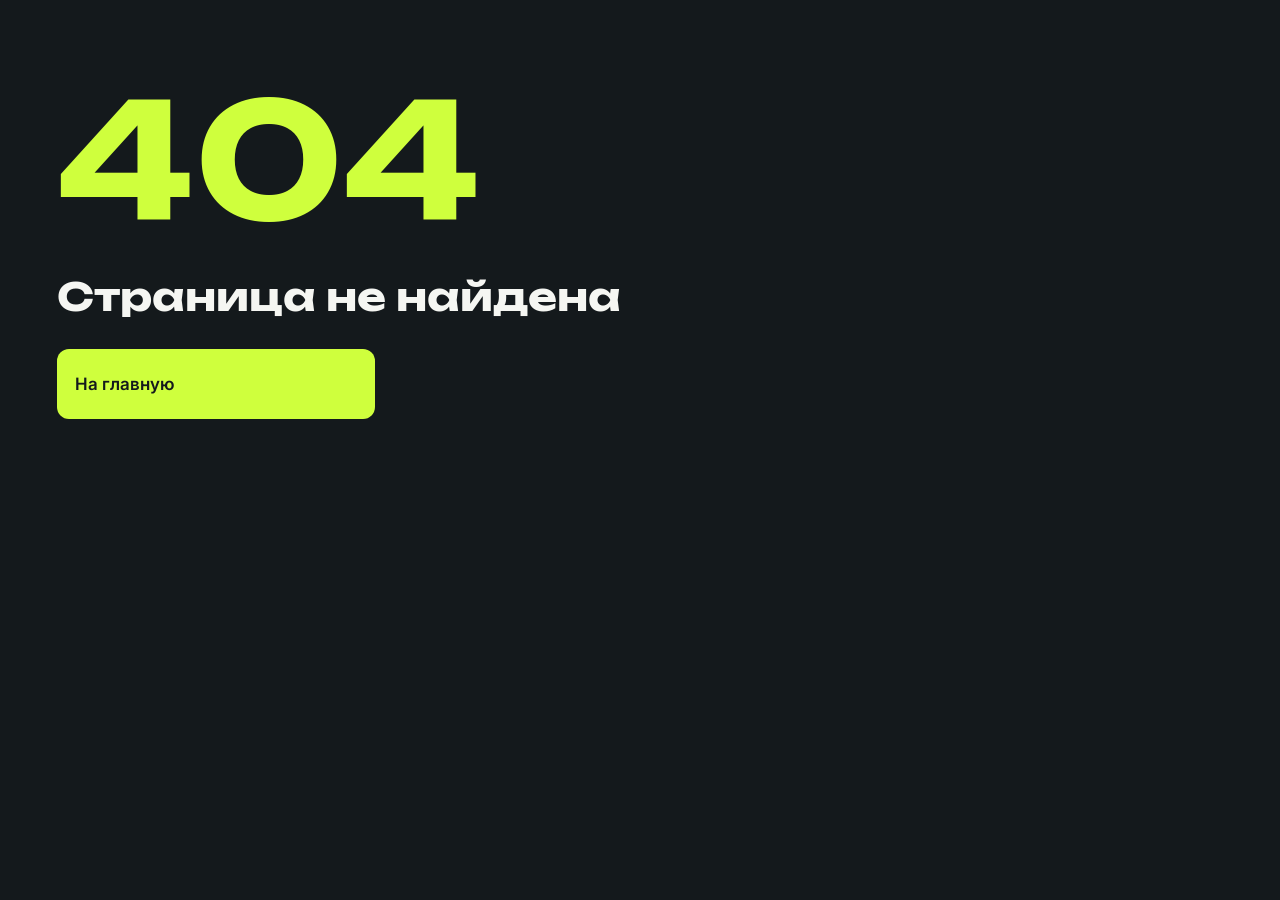
==== commit 090d4955: "Publish React SPA and clean website assets" ====
--- a/aboutcompany/index.html
+++ b/aboutcompany/index.html
@@ -5,15 +5,17 @@
     <meta name="viewport" content="width=device-width, initial-scale=1.0" />
     <meta name="format-detection" content="telephone=no" />
     <meta name="yandex-verification" content="025e51262a2c56b7" />
-    <link rel="icon" type="image/png" sizes="32x32" href="/tilda/tild6135-3837-4966-a665-633365353031/__.png" media="(prefers-color-scheme: light)" />
-    <link rel="icon" type="image/png" sizes="32x32" href="/tilda/tild3134-3330-4931-b636-613962323263/___.png" media="(prefers-color-scheme: dark)" />
-    <link rel="apple-touch-icon" type="image/png" href="/tilda/tild6635-6135-4261-b531-366330303634/__.png" />
-    <link rel="icon" type="image/png" sizes="192x192" href="/tilda/tild6635-6135-4261-b531-366330303634/__.png" />
+    <link rel="icon" type="image/png" sizes="32x32" href="/images/brand/favicon-light.png" media="(prefers-color-scheme: light)" />
+    <link rel="icon" type="image/png" sizes="32x32" href="/images/brand/favicon-dark.png" media="(prefers-color-scheme: dark)" />
+    <link rel="apple-touch-icon" type="image/png" href="/images/brand/apple-touch-icon.png" />
+    <link rel="icon" type="image/png" sizes="192x192" href="/images/brand/apple-touch-icon.png" />
     <title>NCG Company — логистика, которую понимают не только сотрудники склада | NCG Company</title>
-    <script type="module" crossorigin src="/assets/index-YU-Mo3Uh.js"></script>
-    <link rel="stylesheet" crossorigin href="/assets/index-C0Gz4Nph.css">
+    <script type="module" crossorigin src="/assets/index-Cs10r6uh.js"></script>
+    <link rel="modulepreload" crossorigin href="/assets/jsx-runtime-BX5dh3L7.js">
+    <link rel="modulepreload" crossorigin href="/assets/chunk-OB3PAWPO-DaydUp9I.js">
+    <link rel="stylesheet" crossorigin href="/assets/index-CHN2vRrB.css">
   </head>
-  <body class="t-body">
+  <body>
     <div id="root"></div>
   </body>
 </html>
--- a/assets/index-CHN2vRrB.css
+++ b/assets/index-CHN2vRrB.css
@@ -0,0 +1 @@
+html,body,#root{min-height:100%}body{background:#14191c;margin:0}.site{min-height:100vh}.page-loading{text-align:center;flex-direction:column;justify-content:center;align-items:center;gap:24px;min-height:60vh;padding:48px 24px;display:flex}@font-face{font-family:Inter;src:url(/fonts/Inter-variable.ttf)format("truetype");font-style:normal;font-weight:100 900;font-display:swap}@font-face{font-family:Unbounded;src:url(/fonts/Unbounded-Bold.woff2)format("woff2");font-style:normal;font-weight:700;font-display:swap}.site{--fh-bg:#14191c;--fh-card:#202629;--fh-input:#1b2225;--fh-line:#3b4347;--fh-ink:#f5f6f2;--fh-muted:#b9c1c3;--fh-accent:#cfff3d;--fh-gutter:clamp(24px, 4.4444vw, 64px);background:var(--fh-bg);color:var(--fh-ink);-webkit-font-smoothing:antialiased;overflow-wrap:break-word;font:400 15px/1.45 Inter,Arial,sans-serif;overflow-x:clip}.site *,.site :before,.site :after{box-sizing:border-box}.site :is(h1,h2,h3,p,ol,ul){margin:0;padding:0}.site a{color:inherit;text-decoration:none}.site button,.site input,.site select{font:inherit}.site button,.site summary{cursor:pointer}.site :is(a,button,input,select,summary):focus-visible{outline:2px solid var(--fh-accent);outline-offset:5px}.site :is(section,footer,main){scroll-margin-top:24px}.fh-container{width:calc(100% - var(--fh-gutter) * 2);max-width:1312px;margin-inline:auto}.fh-icon{object-fit:contain;flex:none;display:block}.fh-visually-hidden,.fh-honeypot{clip-path:inset(50%);white-space:nowrap;width:1px;height:1px;margin:-1px;position:absolute;overflow:hidden}.fh-skip-link{z-index:10;background:var(--fh-accent);padding:12px 18px;position:fixed;top:8px;left:16px;transform:translateY(-160%);color:var(--fh-bg)!important}.fh-skip-link:focus{transform:translateY(0)}.fh-header{z-index:5;background:var(--fh-bg);position:relative}.fh-header__inner{align-items:center;gap:28px;min-height:113px;padding-block:32px;display:flex}.fh-brand{flex:0 0 278px;align-items:start;gap:12px;display:flex}.fh-brand span{white-space:nowrap;font:700 17px/1.2 Unbounded,sans-serif}.fh-navigation{flex:1;align-items:center;gap:27px;font-size:13px;font-weight:600;display:flex}.fh-navigation a{white-space:nowrap}.fh-navigation a[aria-current=page],.fh-navigation a:hover{color:var(--fh-accent)}.fh-phone{background:var(--fh-accent);white-space:nowrap;border-radius:28px;flex:none;justify-content:center;align-items:center;width:212px;min-height:49px;padding:13px;font-size:16px;font-weight:600;display:flex;color:var(--fh-bg)!important}.fh-menu-toggle{display:none}.fh-button{background:var(--fh-accent);text-align:left;border:0;border-radius:12px;justify-content:space-between;align-items:center;gap:14px;width:318px;max-width:100%;min-height:70px;padding:22px 18px;font-size:17px;font-weight:600;line-height:1.45;transition:filter .16s,transform .16s;display:inline-flex;color:var(--fh-bg)!important}.fh-button:hover,.fh-phone:hover{filter:brightness(1.07)}.fh-button:active{transform:translateY(1px)}.fh-button:disabled{cursor:wait;opacity:.7}.fh-hero{isolation:isolate;min-height:660px;position:relative}.fh-hero__image,.fh-section-background{z-index:-2;object-fit:cover;width:100%;height:100%;position:absolute;inset:0}.fh-hero:before{content:"";z-index:-1;background:linear-gradient(90deg,#14191c80,#14191c70 55%,#14191c03);position:absolute;inset:0}.fh-hero__inner{padding-block:66px}.fh-hero__copy{flex-direction:column;align-items:start;gap:24px;width:800px;max-width:100%;display:flex}.fh-eyebrow{color:var(--fh-accent);font-size:11px;font-weight:600;line-height:1.45}.fh-hero .fh-eyebrow{font-size:12px}.fh-hero h1{width:790px;max-width:100%;font:700 44px/1.2 Unbounded,sans-serif}.fh-hero__description{width:680px;max-width:100%;color:var(--fh-muted);font-size:18px}.fh-hero__description p+p{margin-top:26px}.fh-hero .fh-button{width:348px}.fh-hero__note{color:var(--fh-muted);max-width:650px;font-size:11px}.fh-benefits{grid-template-columns:repeat(4,minmax(0,1fr));gap:32px;padding-block:42px;display:grid}.fh-benefit{align-items:start;gap:16px;font-size:14px;font-weight:600;display:flex}.fh-section{isolation:isolate;border:1px solid #2d3438;padding-block:64px;position:relative}.fh-section-grid{grid-template-columns:minmax(0,304px) minmax(0,880px);align-items:start;gap:48px;display:grid}.fh-section-grid>*{min-width:0}.fh-section-heading{flex-direction:column;align-items:start;gap:16px;min-width:0;display:flex}.fh-section-heading h2{overflow-wrap:normal;font:700 26px/1.2 Unbounded,sans-serif}.fh-section-heading>p:not(.fh-eyebrow){color:var(--fh-muted)}.fh-section-heading>.fh-button{margin-top:24px}.fh-cards{grid-template-columns:repeat(2,minmax(0,1fr));gap:16px;display:grid}.fh-card{border:1px solid var(--fh-line);background:var(--fh-card);border-radius:18px;flex-direction:column;align-items:start;gap:14px;min-width:0;min-height:187px;padding:24px;display:flex}.fh-card h3{font-size:20px;font-weight:600;line-height:1.45}.fh-card p{color:var(--fh-muted)}.fh-note{color:var(--fh-muted);font-size:12px}.fh-tariffs__content{flex-direction:column;align-items:start;gap:24px;min-width:0;display:flex}.fh-table-wrap{background:var(--fh-card);border-radius:16px;width:100%;overflow:hidden}.fh-table-wrap table{border-collapse:collapse;table-layout:fixed;width:100%;font-size:15px}.fh-table-wrap :is(th,td){text-align:left;overflow-wrap:normal;padding:16px;font-weight:400}.fh-table-wrap thead th{font-weight:600}.fh-table-wrap thead,.fh-table-wrap tbody tr:nth-child(2n){background:var(--fh-input)}.fh-table-wrap tbody tr:nth-child(odd){background:#222a2d}.fh-table-wrap tr.fh-tariff-featured{color:var(--fh-bg);background:var(--fh-accent)!important}.fh-table-wrap tr.fh-tariff-featured :is(th,td){font-weight:600}.fh-contact{z-index:1;padding-block:64px;position:relative}.fh-contact__panel{border:1px solid var(--fh-line);background:var(--fh-card);border-radius:24px;grid-template-columns:minmax(0,330px) minmax(0,490px) minmax(0,300px);align-items:start;gap:40px;max-width:1274px;padding:36px;display:grid}.fh-contact h2{font-size:27px}.fh-contact .fh-section-heading{gap:18px}.fh-contact .fh-section-heading>p:not(.fh-eyebrow){font-size:16px}.fh-form{flex-direction:column;gap:16px;min-width:0;display:flex;position:relative}.fh-form__fields{grid-template-columns:repeat(2,minmax(0,1fr));gap:16px;display:grid}.fh-form label{flex-direction:column;gap:7px;min-width:0;font-size:12px;font-weight:600;display:flex}.fh-form :is(input,select){background:var(--fh-input);width:100%;min-width:0;min-height:50px;color:var(--fh-ink);border:1px solid #465157;border-radius:9px;padding:14px;font-size:14px;font-weight:400;line-height:1.45;display:block}.fh-form input::placeholder{color:var(--fh-muted);opacity:1}.fh-form select{color:var(--fh-muted);padding-right:20px}.fh-form input[type=number]{appearance:textfield}.fh-form input::-webkit-outer-spin-button{-webkit-appearance:none;margin:0}.fh-form input::-webkit-inner-spin-button{-webkit-appearance:none;margin:0}.fh-form .fh-button{width:100%;font-size:17px;font-weight:600}.fh-form__policy{color:var(--fh-muted);font-size:10px}.fh-form__policy a:hover{text-decoration:underline}.fh-form__success,.fh-form__error{border-radius:9px;padding:12px;font-size:14px}.fh-form__success{background:var(--fh-accent);color:var(--fh-bg)}.fh-form__error{color:#fff;background:#5c2626}.fh-form__error a{text-decoration:underline}.fh-contacts{min-width:0;color:var(--fh-muted);flex-direction:column;gap:16px;font-size:14px;font-style:normal;display:flex}.fh-contacts h3{color:var(--fh-ink);font-size:15px;font-weight:600}.fh-contacts h3:first-child{font-size:16px}.fh-contacts div>a{overflow-wrap:anywhere;display:block}.fh-contacts__phone{font-size:20px;font-weight:600;color:var(--fh-ink)!important}.fh-contacts a:hover{color:var(--fh-accent)}.fh-legal{color:var(--fh-muted);grid-template-columns:292fr 480fr 240fr 180fr;gap:40px;margin-top:24px;font-size:11px;display:grid}.fh-legal a:hover{color:var(--fh-ink);text-decoration:underline}@media (width>=1441px){.fh-hero__image{object-position:center}}@media (width>=1100px){.fh-section-heading>.fh-button{max-width:calc(100% + 24px)}}@media (width<=1279px){.fh-brand{flex-basis:220px}.fh-header__inner,.fh-navigation{gap:20px}.fh-phone{width:auto}.fh-section-grid{grid-template-columns:minmax(0,1fr) minmax(0,2.65fr);gap:32px}.fh-section-heading h2{font-size:24px}.fh-contact__panel{grid-template-columns:minmax(0,1fr) minmax(0,1.5fr);gap:32px}.fh-contacts{grid-column:1/-1;grid-template-columns:1fr 1fr;align-items:start;display:grid}.fh-contacts h3:first-child{grid-column:1}.fh-contacts__phone{grid-row:2}.fh-contacts>div{grid-row:3}.fh-contacts h3:not(:first-child){grid-area:1/2}.fh-contacts>p{grid-area:2/2/span 2}.fh-legal{grid-template-columns:1fr 1.8fr 1fr 1fr;gap:20px}}@media (width<=1099px){.fh-header__inner{min-height:88px;padding-block:20px}.fh-brand{margin-right:auto}.fh-menu-toggle{border:1px solid var(--fh-line);background:var(--fh-card);border-radius:9px;flex-direction:column;flex:none;order:3;justify-content:center;gap:5px;width:44px;height:44px;padding:10px;display:flex}.fh-menu-toggle span{background:var(--fh-ink);width:22px;height:2px}.fh-navigation{padding:20px var(--fh-gutter) 28px;background:var(--fh-bg);border-bottom:1px solid var(--fh-line);font-size:16px;display:none;position:absolute;top:100%;left:0;right:0}.fh-navigation--open{grid-template-columns:repeat(4,1fr);gap:12px;display:grid}.fh-navigation a{padding-block:12px}.fh-hero h1{font-size:38px}.fh-hero__copy{max-width:85%}.fh-benefits{grid-template-columns:repeat(2,minmax(0,1fr))}.fh-section-grid{grid-template-columns:minmax(0,1fr);gap:32px}.fh-section-heading{max-width:600px}.fh-section-heading h2{font-size:28px}.fh-section-heading h2 br+br{display:none}.fh-section-heading h2 br+br:after{content:" "}.fh-section-heading>.fh-button{margin-top:8px}}@media (width<=767px){.site{--fh-gutter:24px}.fh-header__inner{flex-wrap:wrap;gap:12px;min-height:80px;padding-block:18px}.fh-brand{flex-basis:auto;align-items:center;gap:10px}.fh-brand span{font-size:14px}.fh-phone{min-height:42px;padding:10px 13px;font-size:13px}.fh-navigation--open{grid-template-columns:repeat(2,1fr)}.fh-hero{min-height:700px}.fh-hero__inner{padding-block:44px 200px}.fh-hero__copy{gap:22px;max-width:100%}.fh-hero h1{font-size:clamp(25px,4.8vw,35px)}.fh-hero__description{font-size:16px}.fh-hero__description p+p{margin-top:20px}.fh-hero__image{object-position:68% bottom}.fh-hero:before{background:linear-gradient(#14191cf0,#14191cdb 55%,#14191c24)}.fh-hero__note{font-size:11px}.fh-benefits{gap:24px 18px;padding-block:30px}.fh-benefit{gap:12px;font-size:12px}.fh-benefit p br{display:none}.fh-section{padding-block:44px}.fh-section-heading h2{font-size:25px}.fh-cards{gap:16px}.fh-card{min-height:0;padding:22px}.fh-card h3{font-size:18px}.fh-table-wrap table{font-size:13px}.fh-table-wrap :is(th,td){padding:15px 12px}.fh-contact{padding-block:40px}.fh-contact__panel{border-radius:20px;grid-template-columns:minmax(0,1fr);gap:32px;padding:24px}.fh-contact h2{font-size:25px}.fh-contacts{gap:14px}.fh-contacts__phone{font-size:18px}.fh-legal{grid-template-columns:1fr 1fr;gap:18px 24px}}@media (width<=479px){.site{--fh-gutter:20px}.fh-header__inner{padding-block:16px 12px}.fh-brand{flex:1}.fh-phone{order:4;justify-content:center;width:100%}.fh-brand span{font-size:13px}.fh-hero .fh-eyebrow{font-size:10px}.fh-hero h1{font-size:clamp(23px,6.1vw,29px);line-height:1.25}.fh-hero__inner{padding-top:36px;padding-bottom:170px}.fh-button,.fh-hero .fh-button{width:100%;font-size:16px}.fh-benefits{grid-template-columns:1fr;gap:22px}.fh-benefit{align-items:center;font-size:14px}.fh-section-heading h2,.fh-contact h2{font-size:23px}.fh-cards{grid-template-columns:minmax(0,1fr)}.fh-table-wrap table{font-size:11px}.fh-table-wrap :is(th,td){padding:14px 7px}.fh-contact__panel{padding:22px 18px}.fh-form__fields{grid-template-columns:minmax(0,1fr)}.fh-form :is(input,select){font-size:16px}.fh-form__policy{font-size:11px}.fh-contacts{display:flex}.fh-legal{grid-template-columns:minmax(0,1fr);gap:14px;font-size:12px}}@media (prefers-reduced-motion:reduce){.site *,.site :before,.site :after{scroll-behavior:auto;transition:none}}.page-home .fh-service{transition:border-color .16s}.page-home .fh-service:hover{border-color:var(--fh-accent)}.page-home .fh-reviews{min-height:368px}.page-home .fh-reviews__content{flex-direction:column;align-items:start;gap:27px;display:flex}.page-home .fh-reviews__cards{grid-template-columns:repeat(3,minmax(0,235px));gap:48px;width:min(100%,801px);display:grid}.page-home .fh-review{min-height:156px;display:block}.page-home .fh-review:hover{border-color:var(--fh-accent)}.page-home .fh-results{min-height:476px}.page-home .fh-results__cards{opacity:.9}.page-home .fh-results__cards .fh-card{min-height:165px}.page-home .fh-cases{grid-template-columns:repeat(3,minmax(0,1fr))}.page-home .fh-cases .fh-card{min-height:209px}.page-home .fh-cases__note{margin-top:24px!important}.page-home .fh-tariffs{min-height:716px}.page-home .fh-tariffs>.fh-section-background{opacity:.5}.page-home .fh-tariffs__notes p+p{margin-top:17px}.page-home .fh-tariffs .fh-button{width:388px}.page-home .fh-consultation{padding-block:0}.page-home .fh-consultation__inner{min-height:577px;padding-block:64px;position:relative}.page-home .fh-consultation .fh-section-heading{z-index:1;width:552px;max-width:48%;position:relative}.page-home .fh-consultation h2{font-size:40px}.page-home .fh-consultation__copy{z-index:1;width:565px;max-width:48%;color:var(--fh-muted);background:#2026297d;border-radius:12px;margin-top:20px;margin-left:-12px;padding:22px;position:relative}.page-home .fh-consultation__copy p+p{margin-top:22px}.page-home .fh-consultation__action{z-index:2;width:345px;min-height:70px;padding-block:18px;font-size:21px;position:absolute;top:83px;right:0}.page-home .fh-consultation__truck{width:955px;max-width:75%;height:auto;position:absolute;bottom:-8px;right:-132px}.page-home .fh-first-delivery{min-height:421px}.site.page-home .fh-delivery-steps{gap:34px 48px;padding-inline:95px 13px;list-style:none}.page-home .fh-delivery-steps .fh-card{border:0;border-radius:12px;gap:12px;min-height:140px;padding:22px}.page-home .fh-delivery-steps h3{font-size:18px}.page-home .fh-first-delivery .fh-section-heading{width:388px;max-width:100%}.page-home .fh-first-delivery .fh-section-heading h2{font-size:26px}.page-home .fh-first-delivery .fh-button{width:388px}.page-home .fh-faq{min-height:900px;padding-bottom:104px}.page-home .fh-faq__list{flex-direction:column;gap:24px;display:flex}.page-home .fh-faq details{background:var(--fh-card);border-radius:12px}.page-home .fh-faq summary{padding:22px;font-size:18px;font-weight:600;list-style:none}.page-home .fh-faq summary::-webkit-details-marker{display:none}.page-home .fh-faq summary::marker{content:""}.page-home .fh-faq details[open] summary{color:var(--fh-accent)}.page-home .fh-faq details>p{color:var(--fh-muted);padding:0 22px 22px}.page-home .fh-faq__boxes{z-index:-1;width:451px;height:auto;position:absolute;bottom:-30px;left:calc(50% - min(100%,1440px)/2 - 66px)}@media (width>=1441px){.page-home .fh-consultation__truck{right:-80px}}@media (width<=1279px){.page-home .fh-faq__boxes{width:min(451px, calc(var(--fh-gutter) + (100% - var(--fh-gutter) * 2 - 34px) / 3.65 + 82px))}.page-home .fh-reviews__cards{gap:24px}.site.page-home .fh-delivery-steps{gap:20px;padding-inline:0}}@media (width<=1099px){.page-home .fh-reviews__cards{grid-template-columns:repeat(3,1fr);width:100%}.page-home .fh-consultation h2{font-size:32px}.page-home .fh-consultation .fh-section-heading,.page-home .fh-consultation__copy{max-width:55%}.page-home .fh-consultation__truck{max-width:75%;right:-150px}.page-home .fh-consultation__action{width:260px;font-size:17px}.page-home .fh-faq{min-height:auto;padding-bottom:300px}.page-home .fh-faq__boxes{width:min(451px,100% + 66px);left:-66px}}@media (width<=767px){.page-home .fh-first-delivery .fh-section-heading h2{font-size:25px}.page-home .fh-cases{grid-template-columns:1fr}.page-home .fh-cases .fh-card{min-height:0}.page-home .fh-reviews__cards{gap:12px}.page-home .fh-review{min-height:130px}.page-home .fh-results__cards .fh-card{min-height:0}.page-home .fh-results>.fh-section-background{object-position:65% center}.page-home .fh-results:before{content:"";z-index:-1;background:#14191c99;position:absolute;inset:0}.page-home .fh-tariffs{min-height:0}.page-home .fh-tariffs>.fh-section-background{object-position:70% center;opacity:.28}.page-home .fh-consultation{padding-block:0}.page-home .fh-consultation__inner{flex-direction:column;align-items:start;min-height:0;padding-block:44px 0;display:flex}.page-home .fh-consultation .fh-section-heading{width:100%;max-width:100%}.page-home .fh-consultation h2{font-size:30px}.page-home .fh-consultation__copy{width:100%;max-width:100%;margin:24px 0;padding:20px}.page-home .fh-consultation__action{width:345px;position:relative;top:auto;right:auto}.page-home .fh-consultation__truck{margin-inline:-24px;width:calc(100% + 48px);max-width:none;margin-top:16px;position:relative;bottom:auto;right:auto}.page-home .fh-first-delivery .fh-section-heading{width:auto;max-width:100%}.site.page-home .fh-delivery-steps{gap:16px}.page-home .fh-faq{padding-bottom:300px}.page-home .fh-faq__list{gap:16px}.page-home .fh-faq summary{padding:20px;font-size:16px}.page-home .fh-faq details>p{padding-inline:20px}}@media (width<=479px){.page-home .fh-consultation__action{width:100%}.page-home .fh-first-delivery .fh-section-heading h2{font-size:23px}.page-home .fh-reviews__cards{gap:10px}.page-home .fh-review{border-radius:12px;min-height:110px;padding:12px}.page-home .fh-consultation h2{font-size:27px}.page-home .fh-faq{padding-bottom:300px}}
